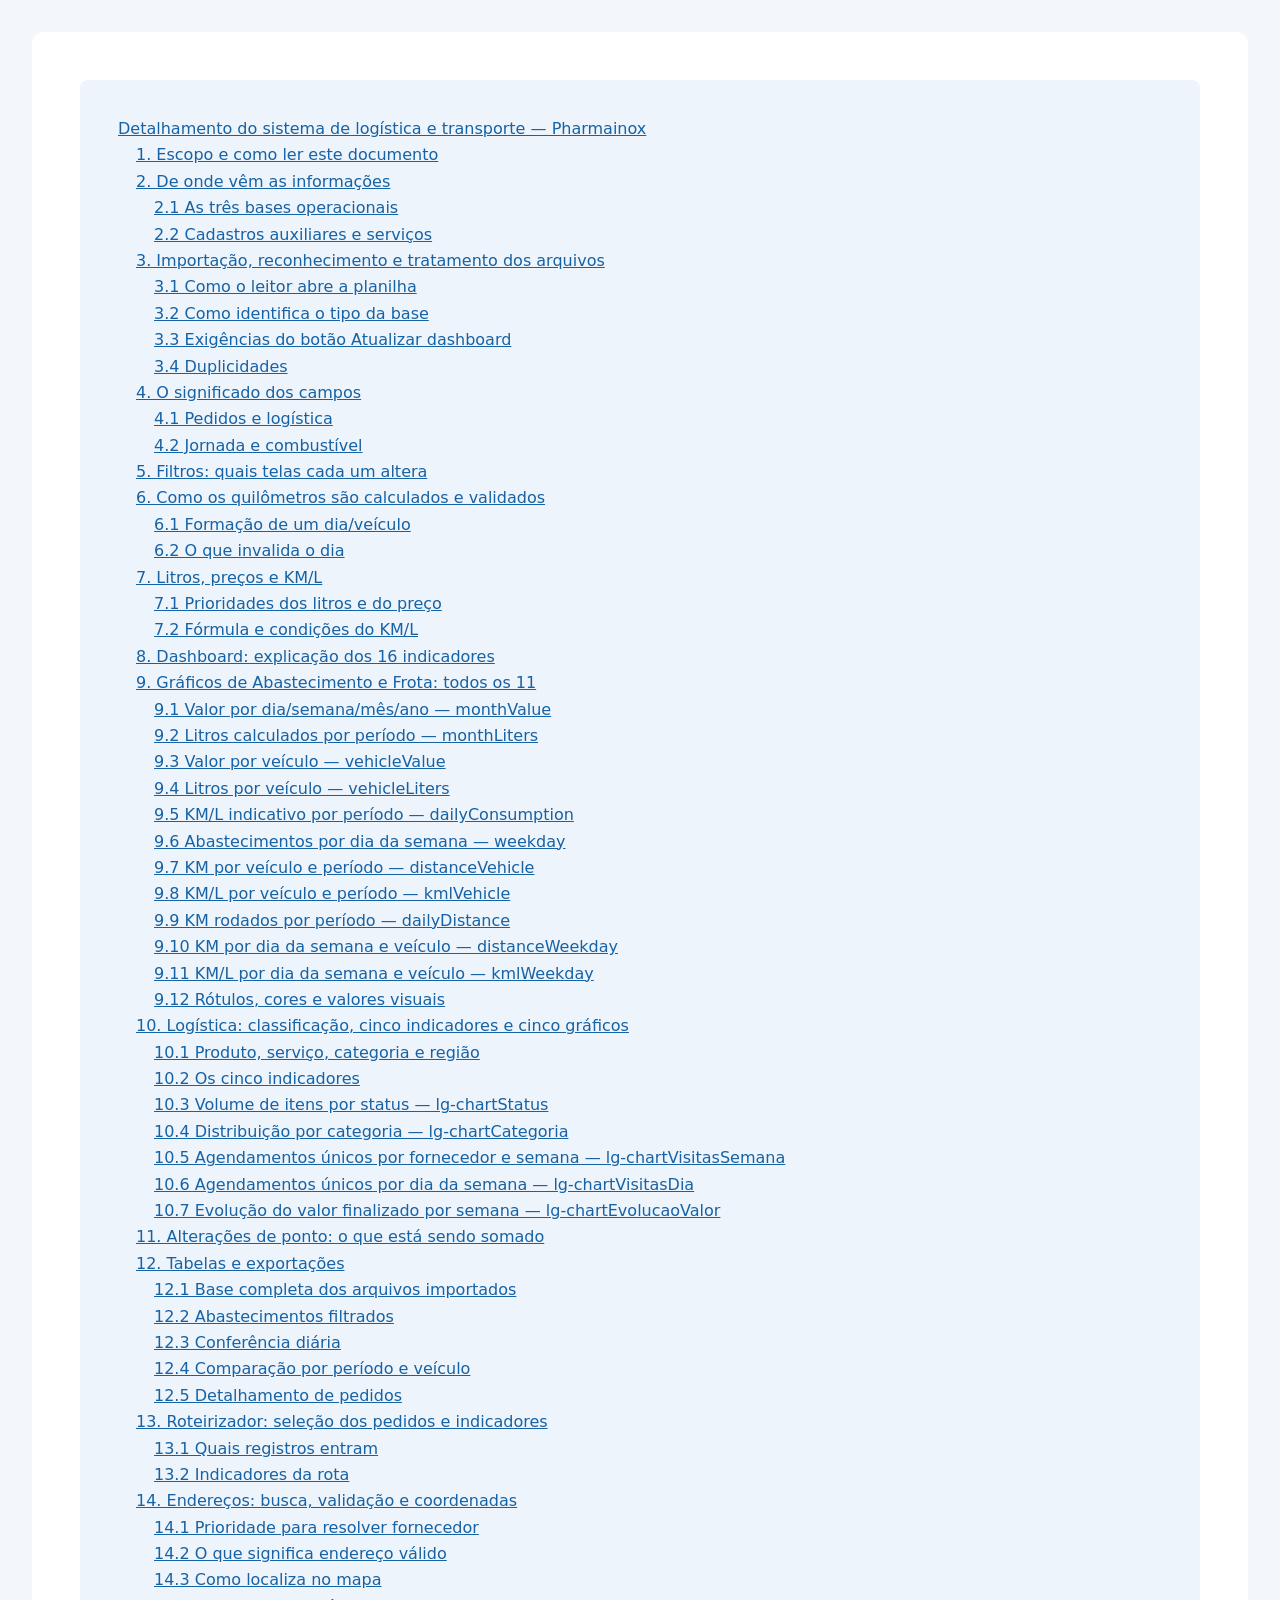
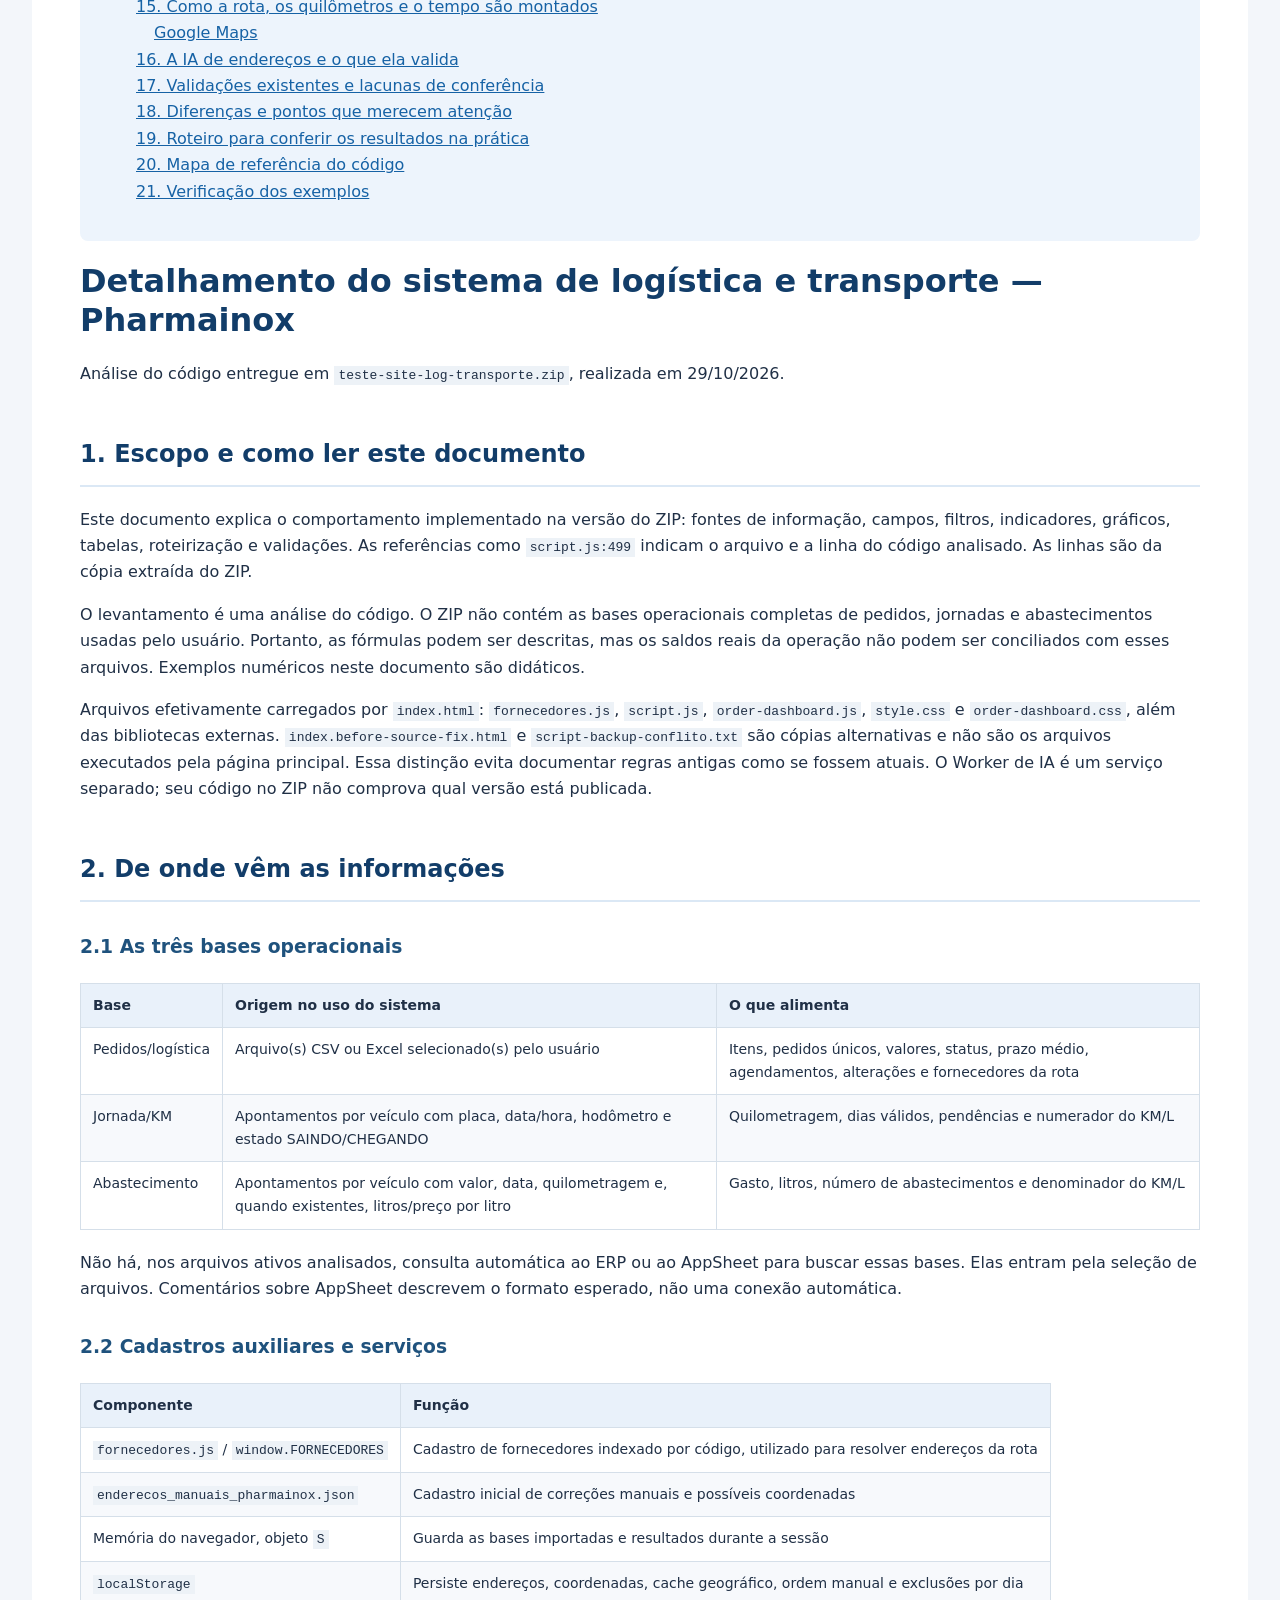
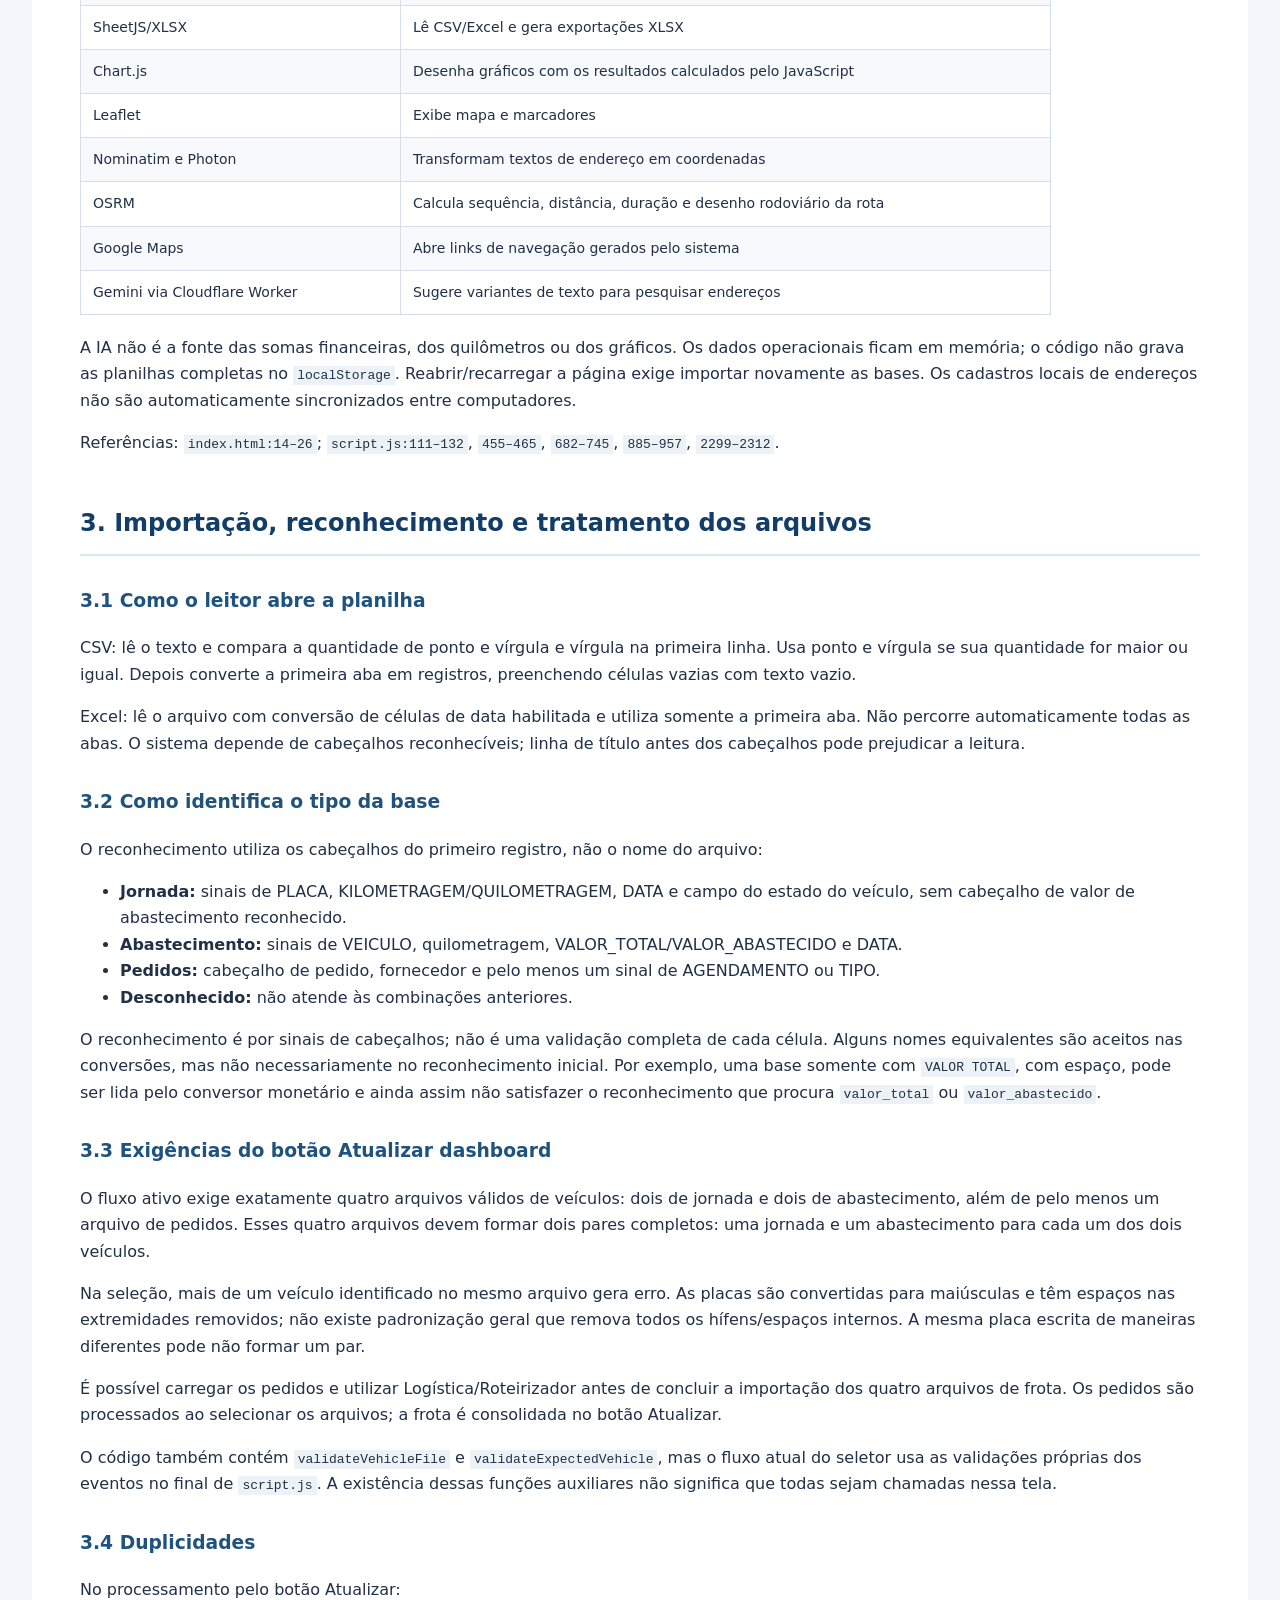
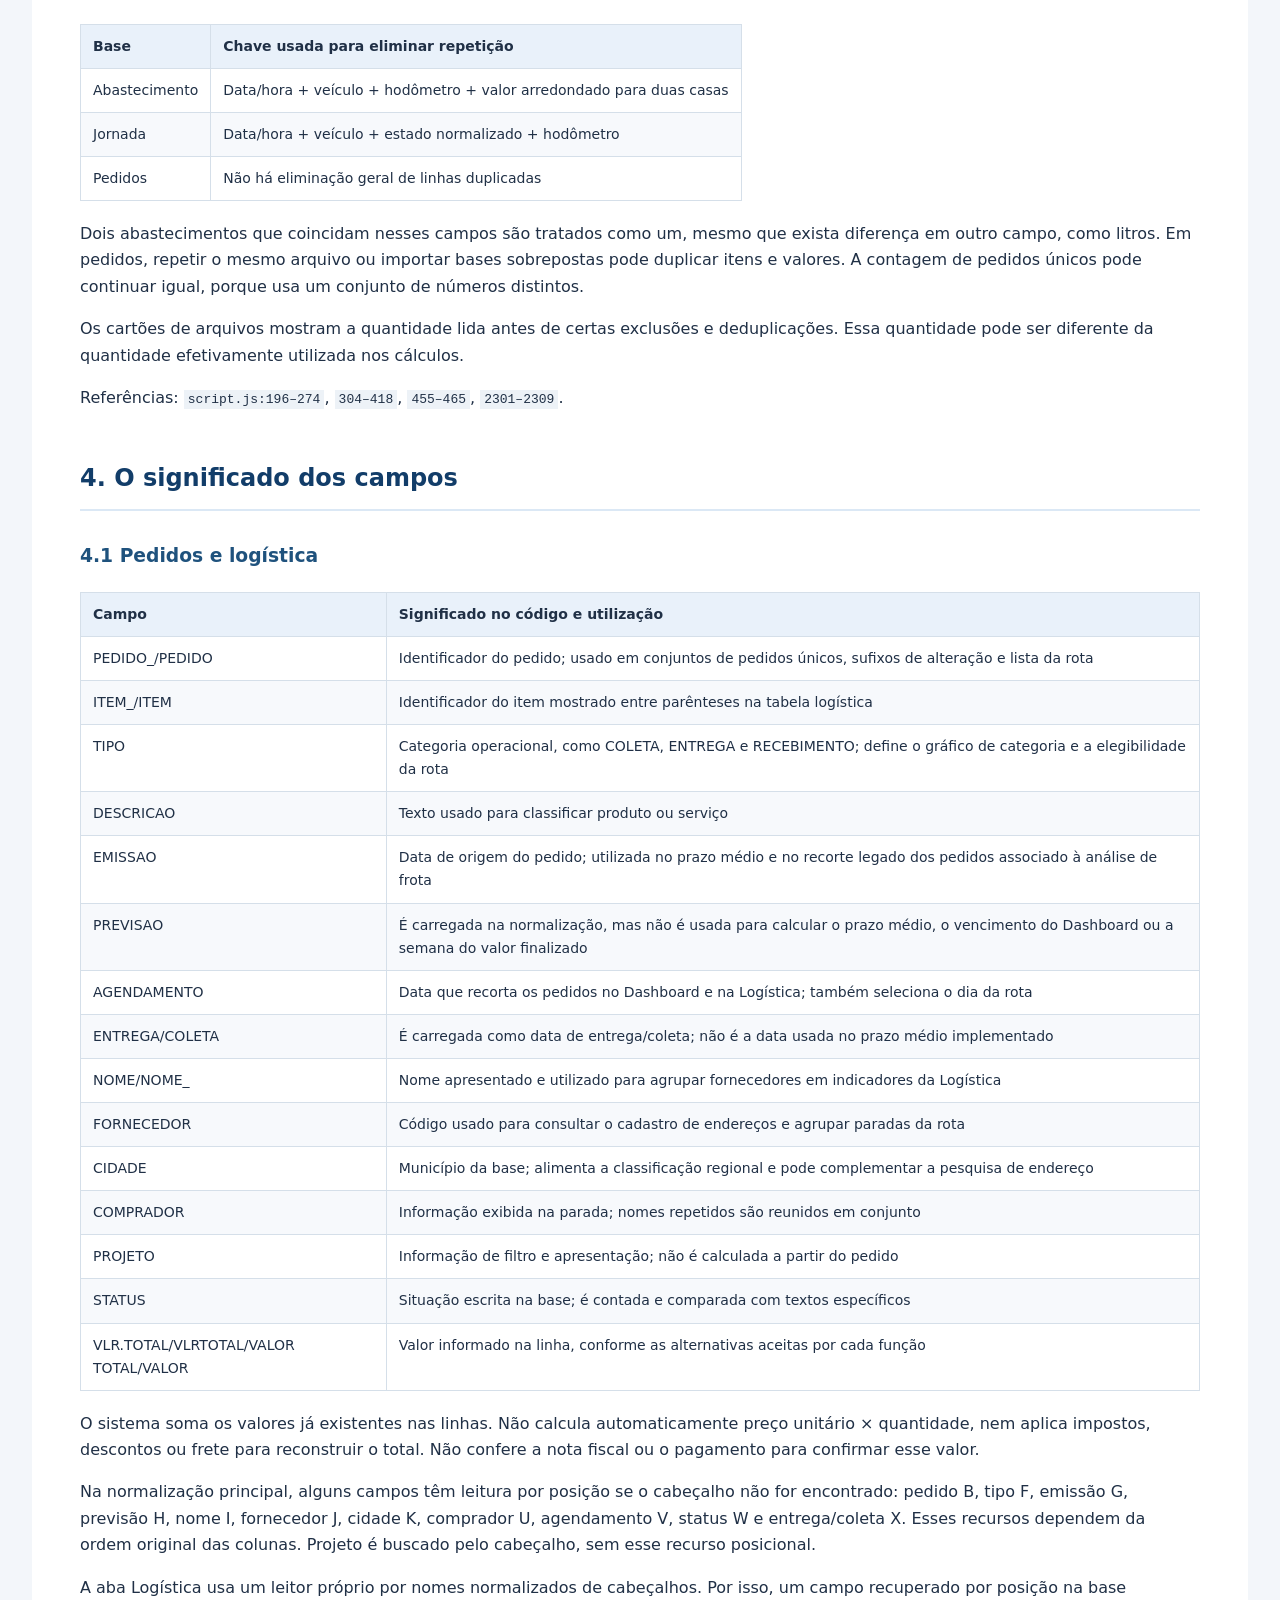
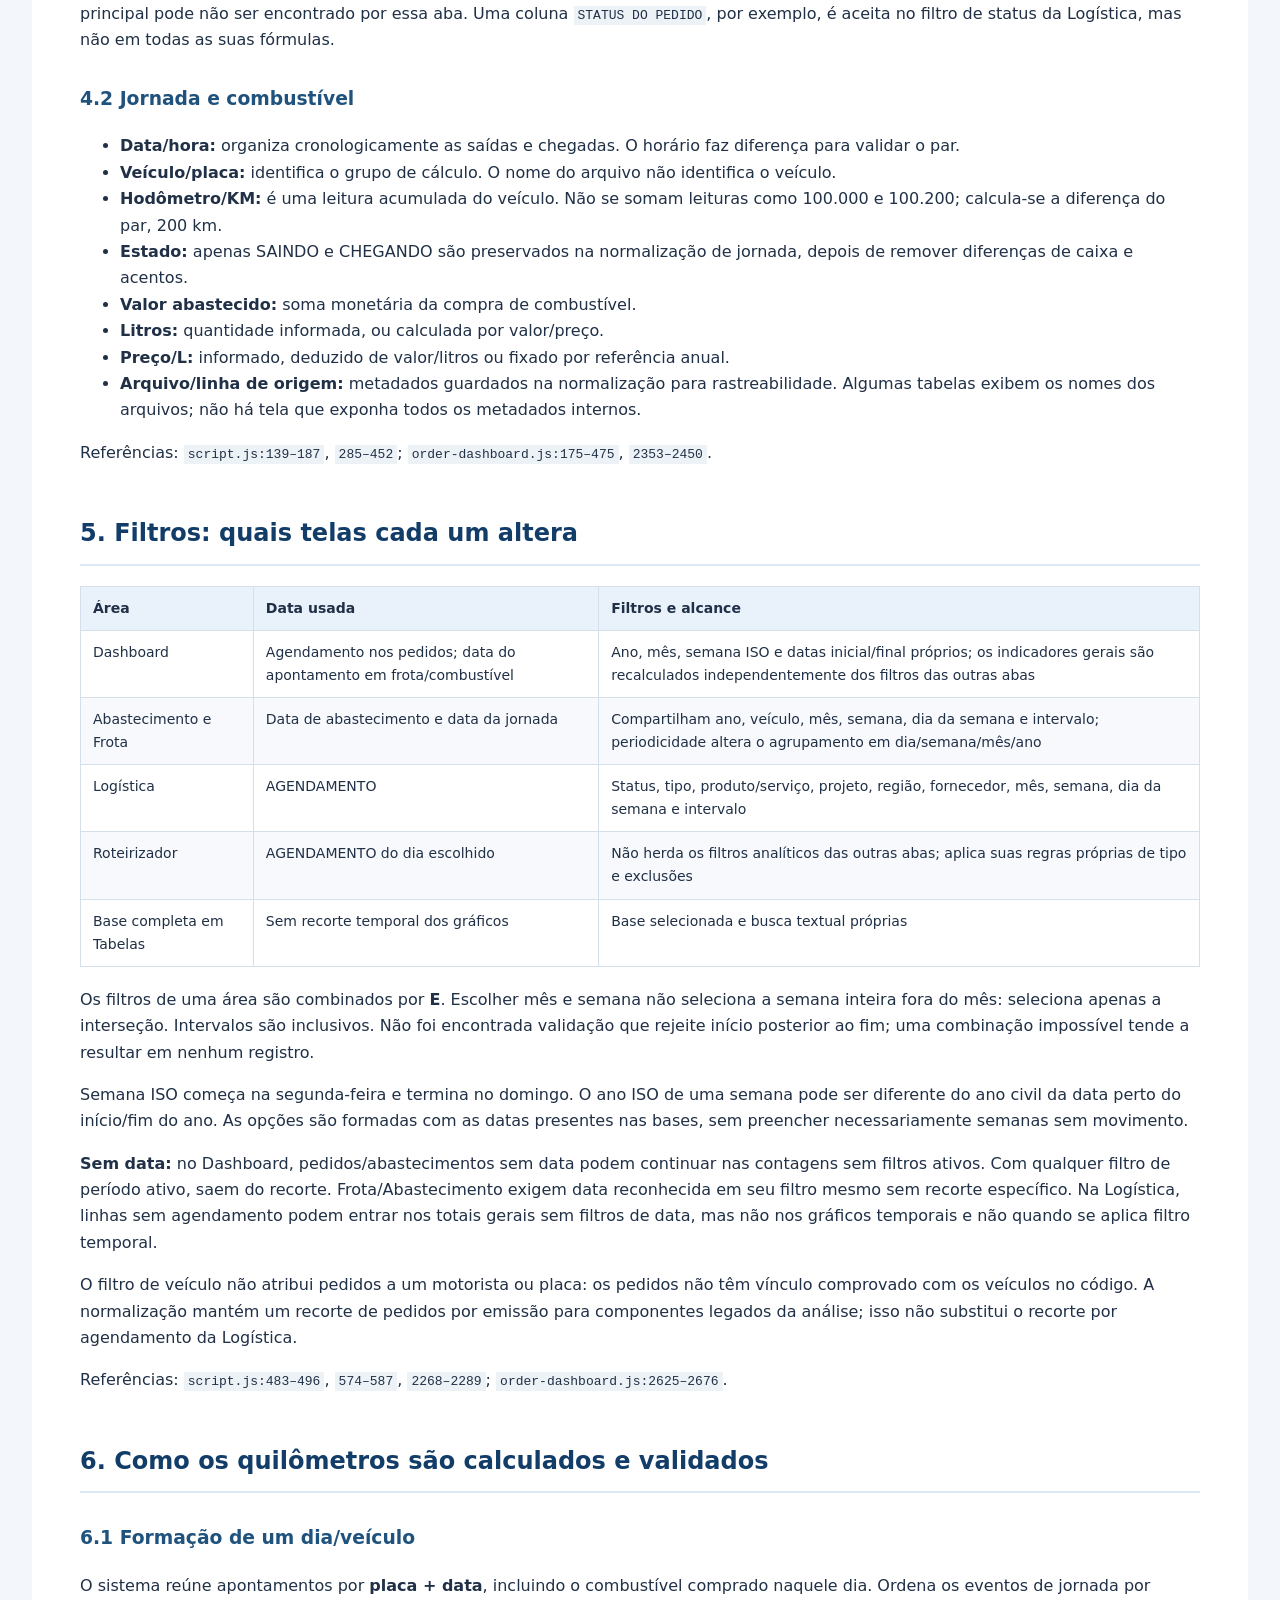
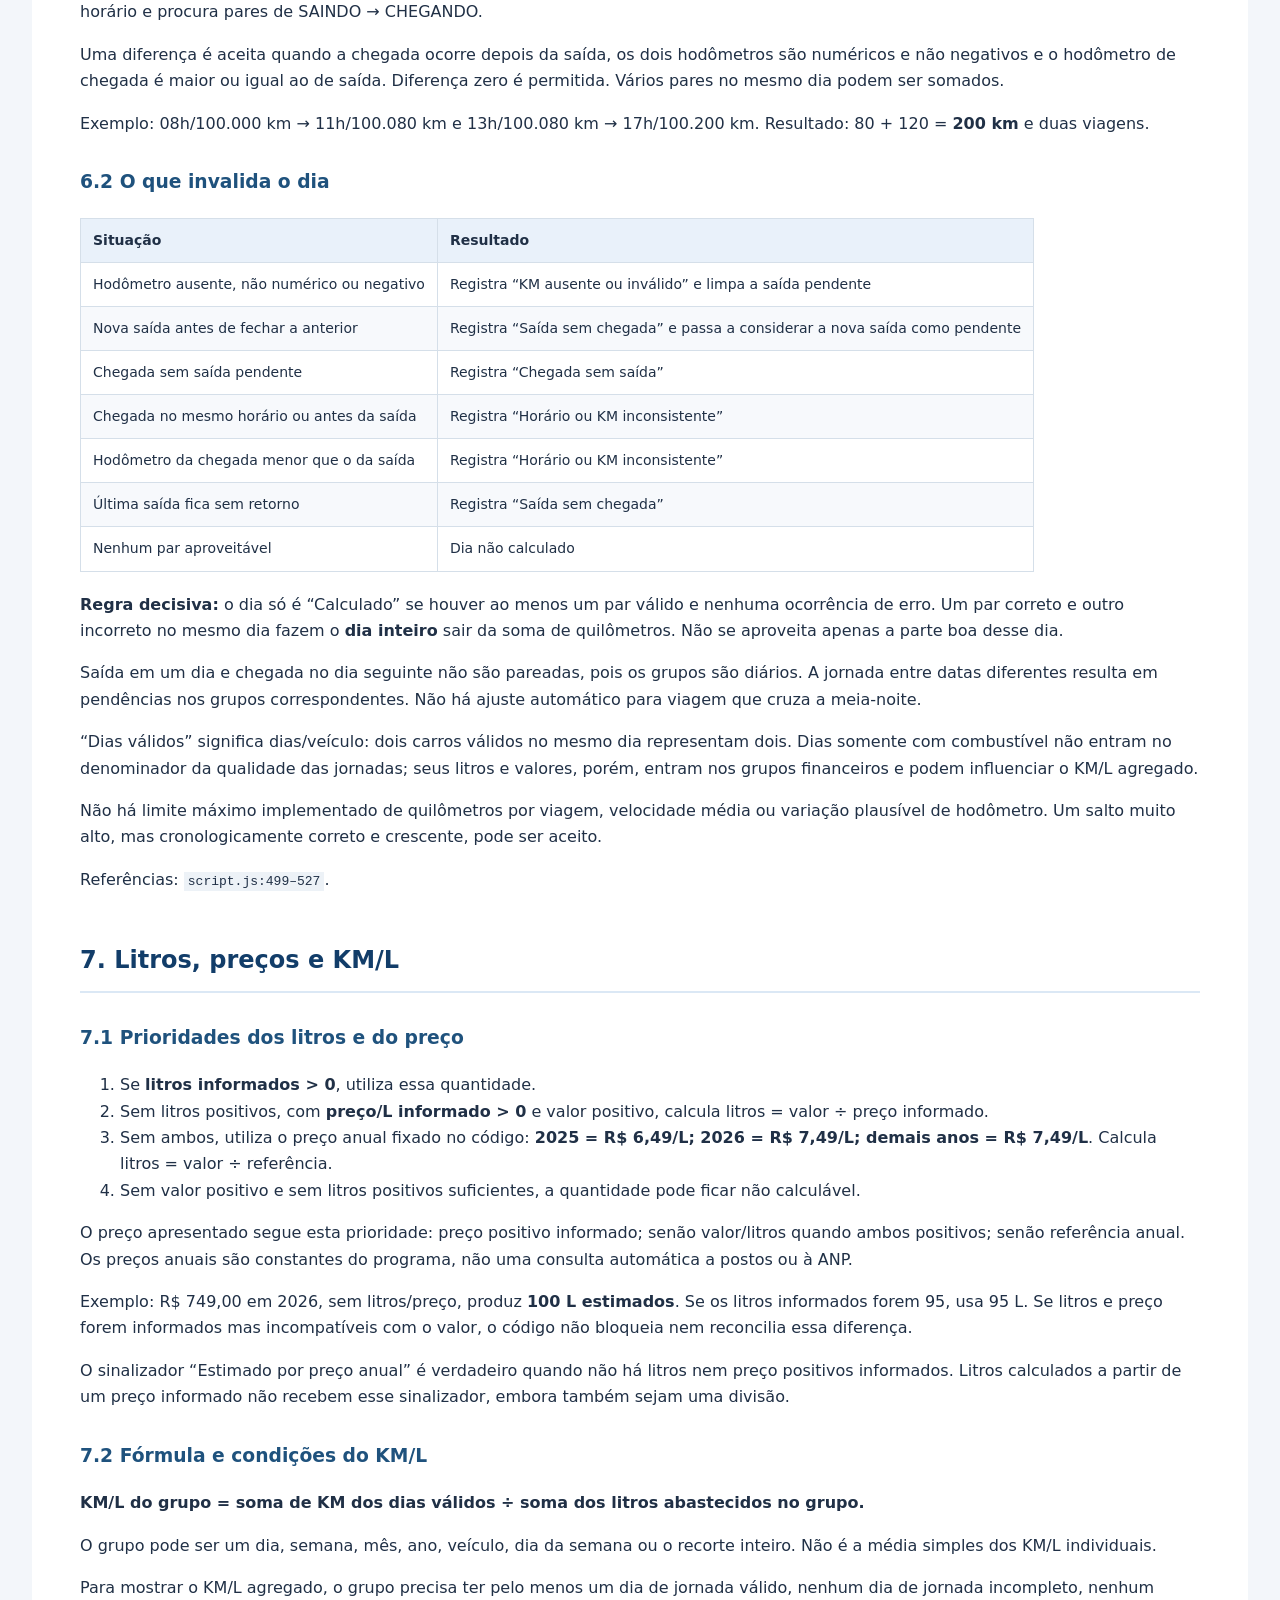
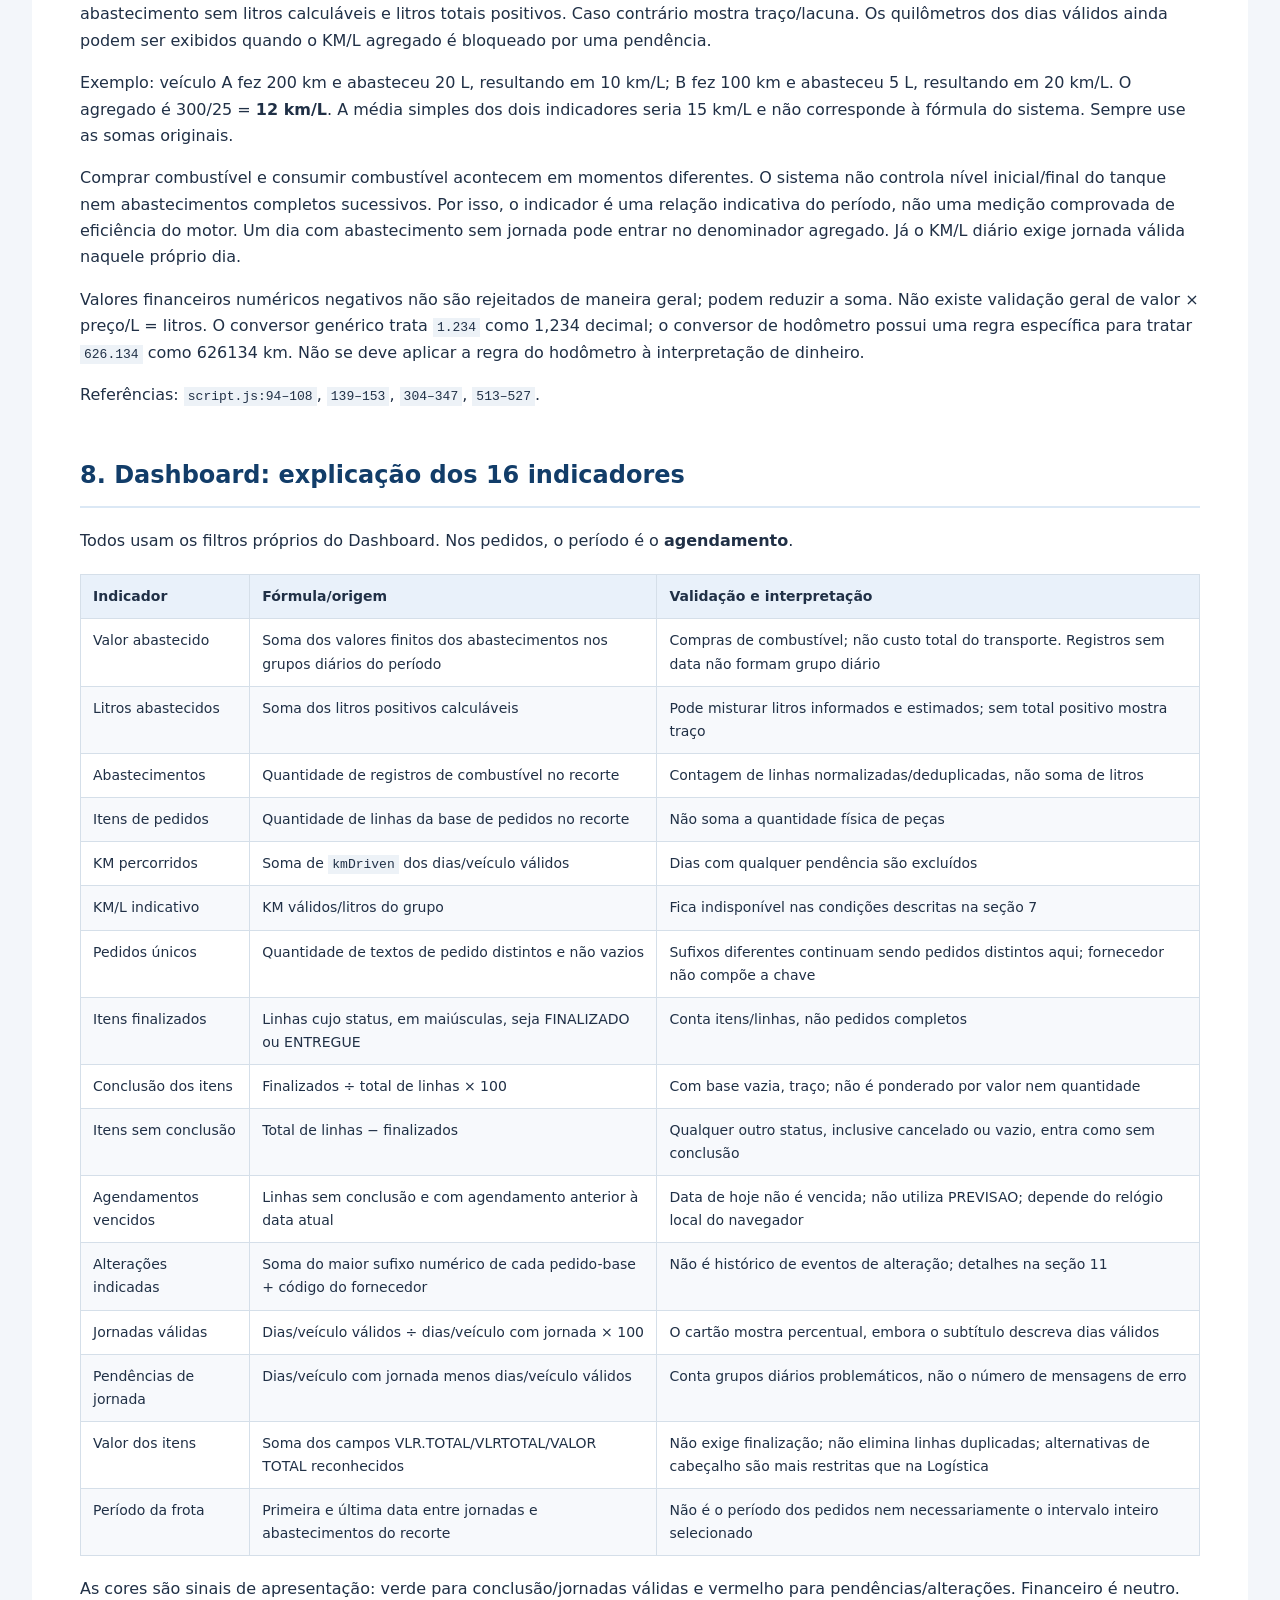
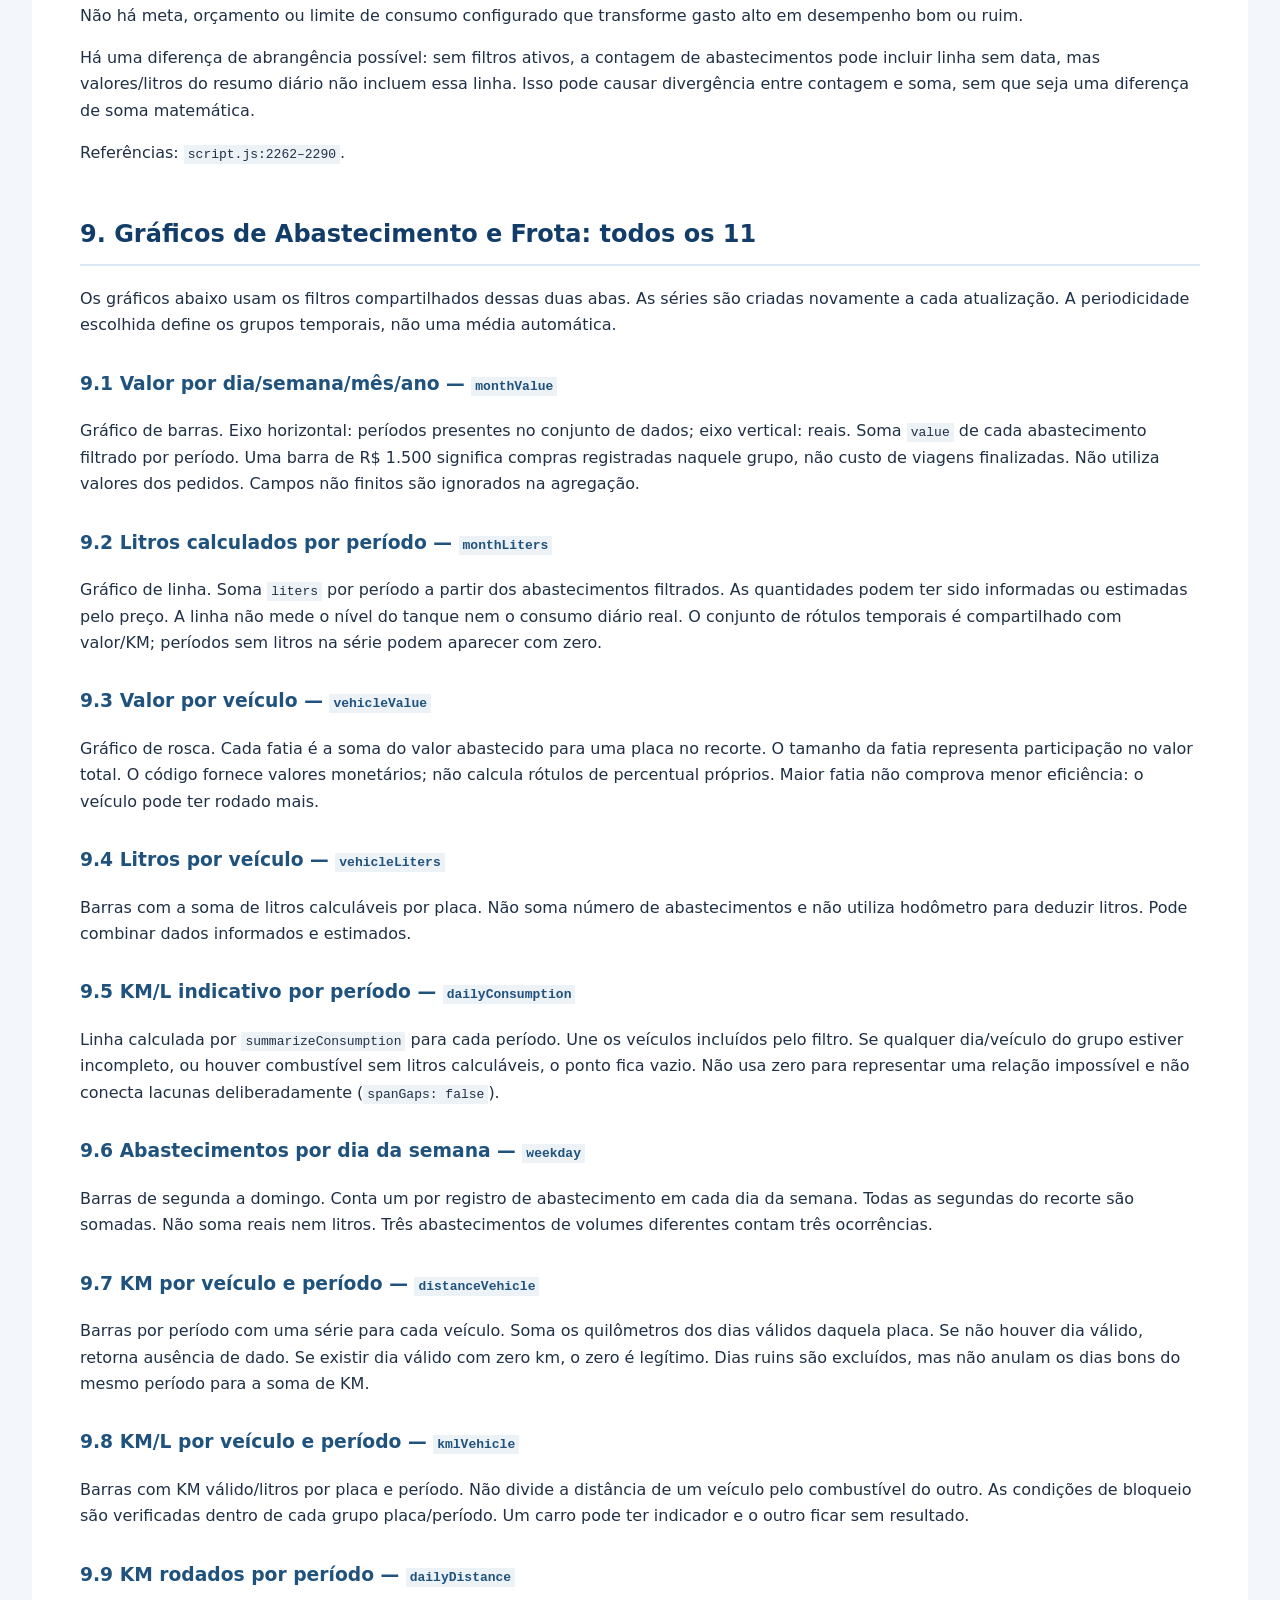
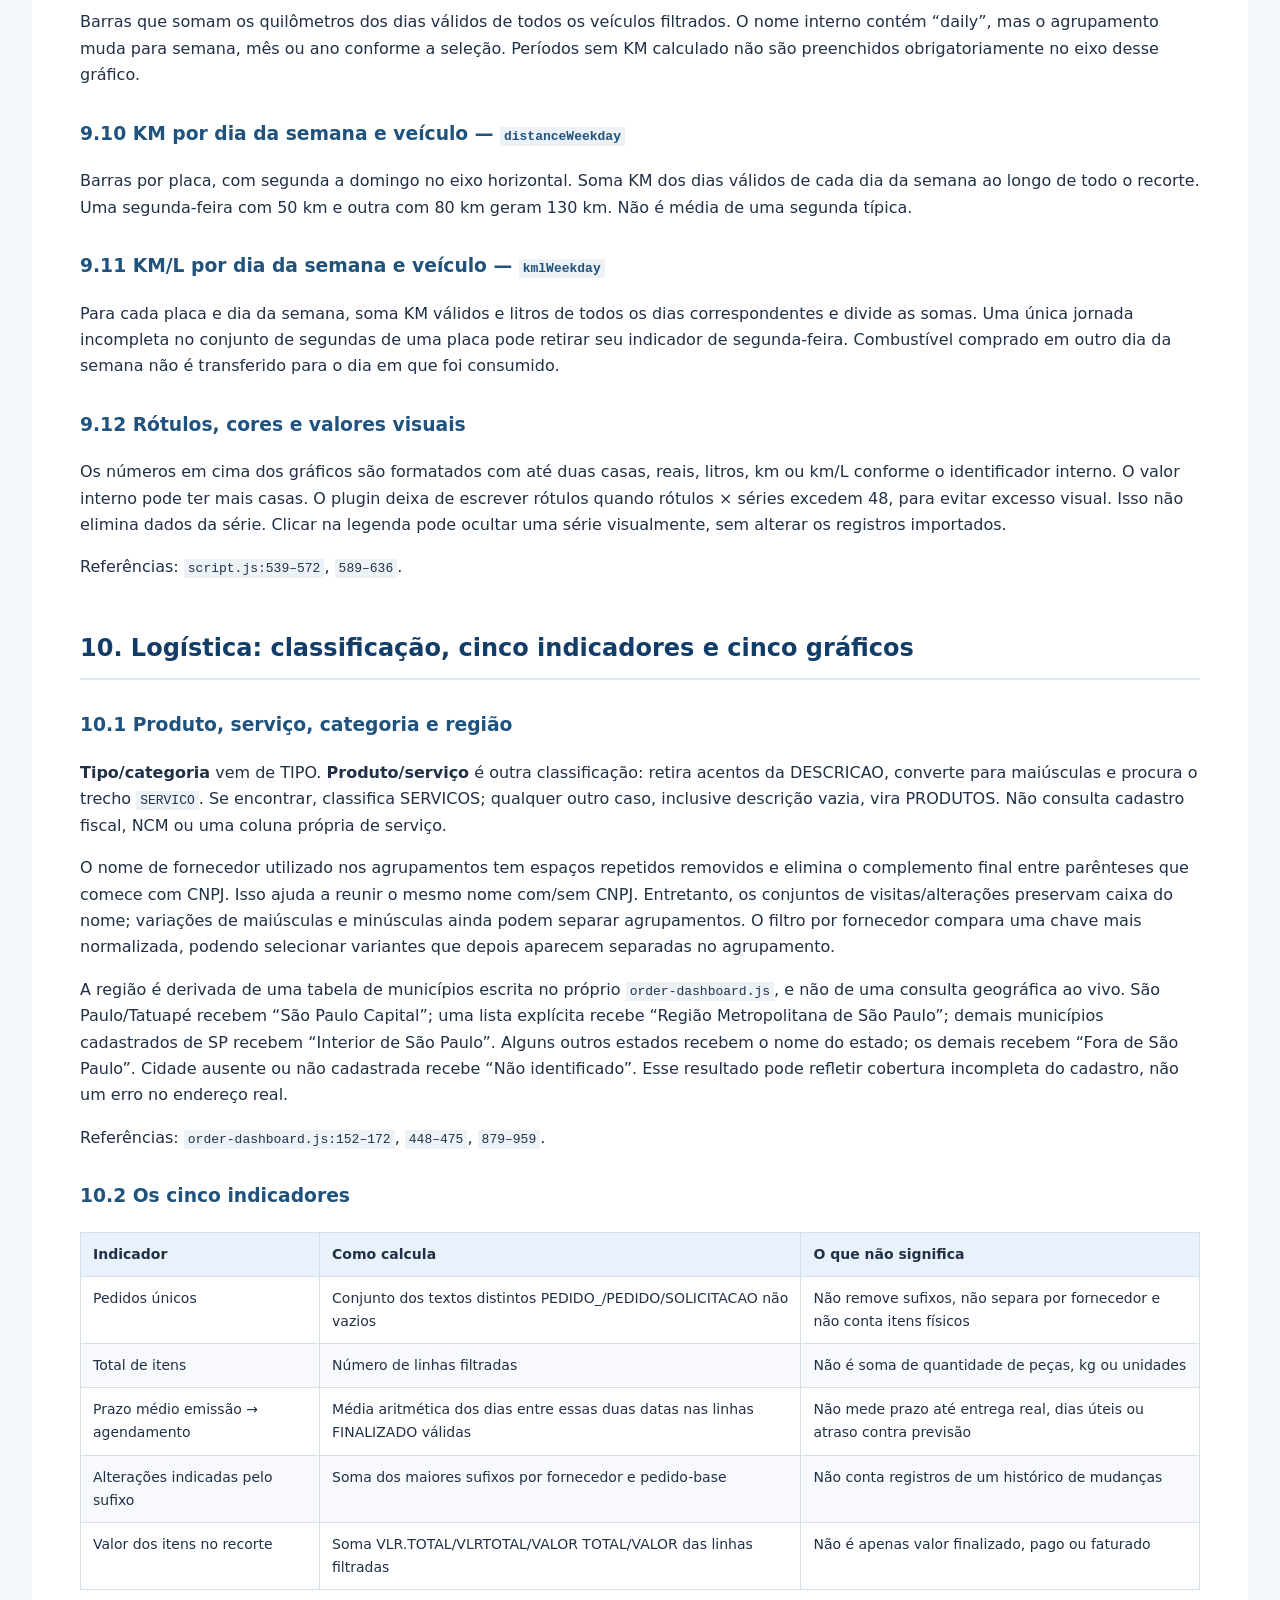
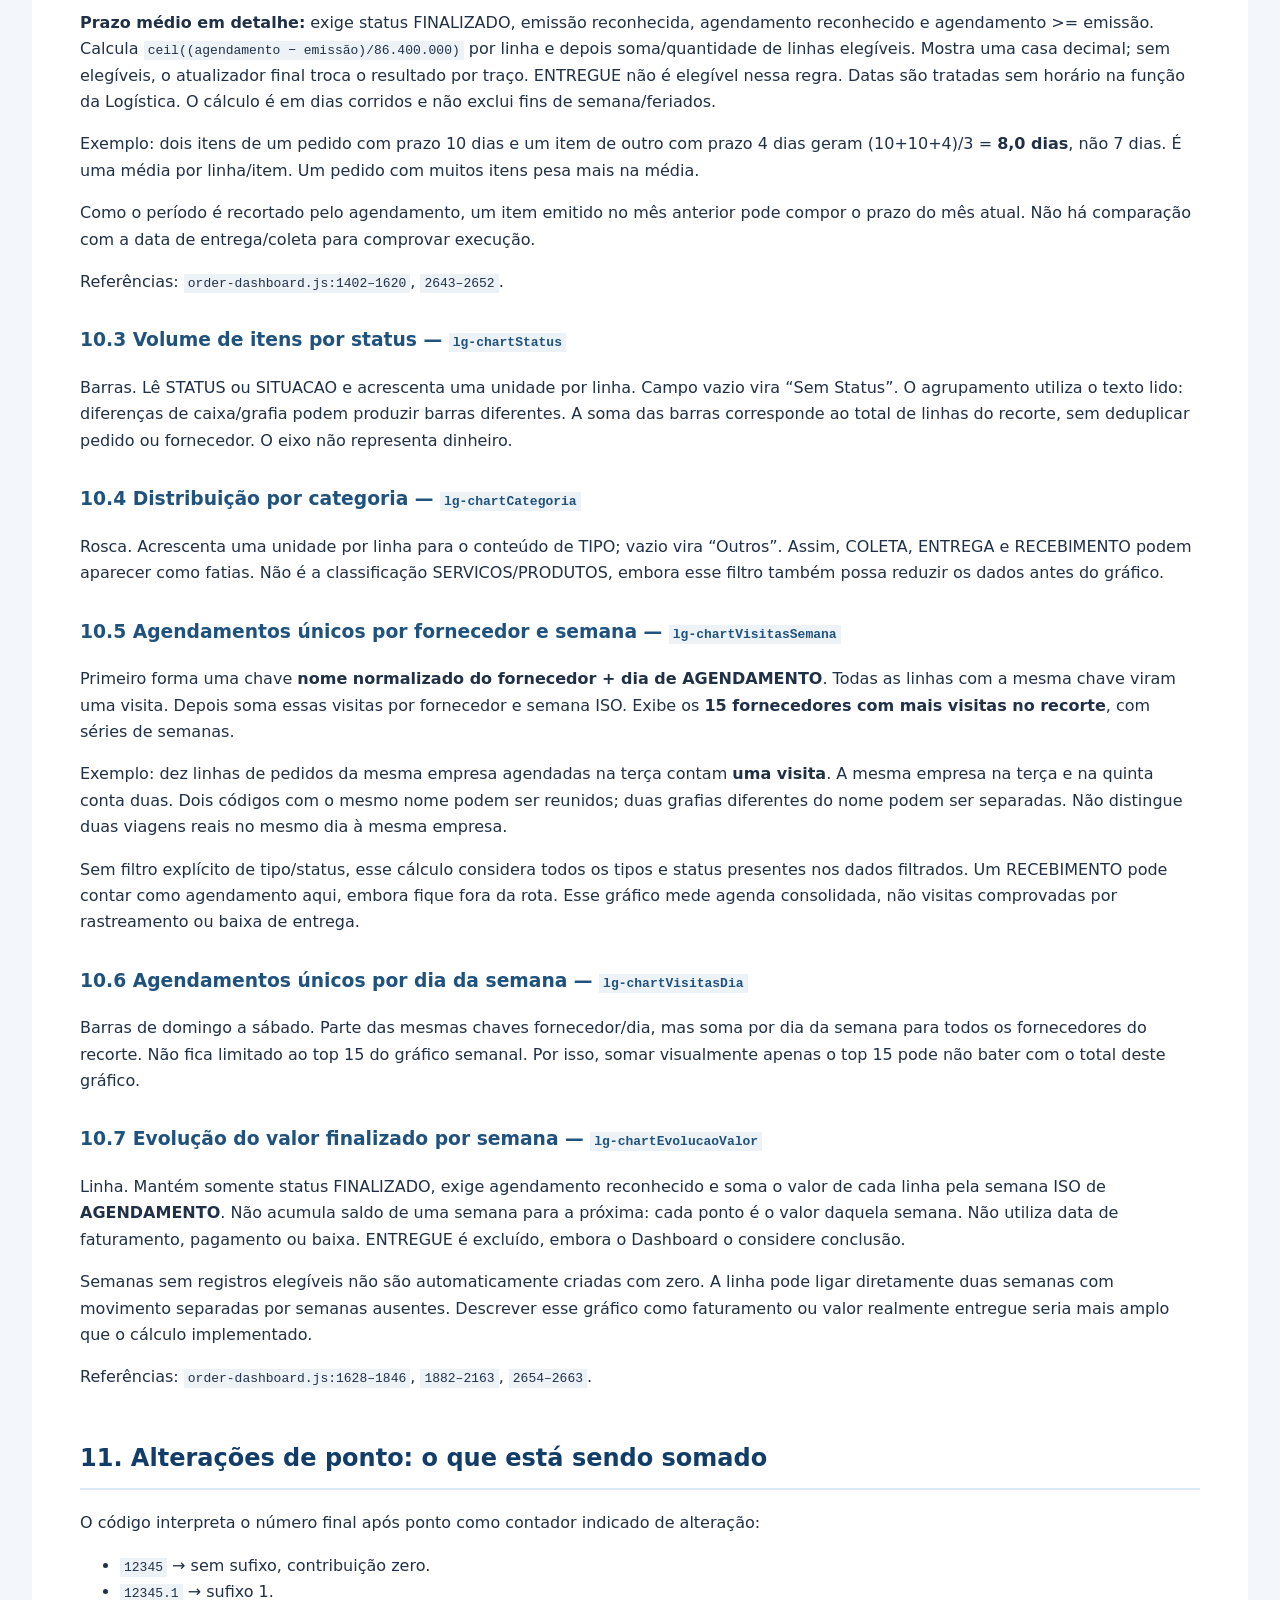
==== relatorio-completo.html @ 570e5a44 "ATT51" ====
<!doctype html><html lang="pt-BR"><meta charset="utf-8"><meta name="viewport" content="width=device-width, initial-scale=1"><title>Detalhamento do sistema — Pharmainox</title><style>body{font:16px/1.65 system-ui,Arial;color:#203046;background:#f3f6fa;margin:0}main{max-width:1120px;margin:32px auto;background:white;padding:48px;border-radius:12px}h1{font-size:32px;color:#123d69;line-height:1.2}h2{margin-top:48px;border-bottom:2px solid #dbe8f5;padding-bottom:10px;color:#123d69}h3{margin-top:30px;color:#1f527d}table{border-collapse:collapse;width:100%;font-size:14px;margin:20px 0;display:block;overflow:auto}th,td{border:1px solid #d5dfe9;padding:10px 12px;vertical-align:top;text-align:left}th{background:#e9f1fa}tr:nth-child(even){background:#f7f9fc}code{font-size:13px;background:#edf2f7;padding:2px 4px;overflow-wrap:anywhere}p,li{overflow-wrap:anywhere}a{color:#1662a5}.toc{background:#edf4fc;padding:20px;border-radius:8px}.toc ul{list-style:none;padding-left:18px}@media(max-width:700px){main{margin:0;padding:22px}h1{font-size:26px}}@media print{body{background:white}main{margin:0;padding:0;max-width:none}h2,h3{break-after:avoid}tr{break-inside:avoid}a{color:inherit}}</style><main><div class="toc">
<ul>
<li><a href="#detalhamento-do-sistema-de-logistica-e-transporte-pharmainox">Detalhamento do sistema de logística e transporte — Pharmainox</a><ul>
<li><a href="#1-escopo-e-como-ler-este-documento">1. Escopo e como ler este documento</a></li>
<li><a href="#2-de-onde-vem-as-informacoes">2. De onde vêm as informações</a><ul>
<li><a href="#21-as-tres-bases-operacionais">2.1 As três bases operacionais</a></li>
<li><a href="#22-cadastros-auxiliares-e-servicos">2.2 Cadastros auxiliares e serviços</a></li>
</ul>
</li>
<li><a href="#3-importacao-reconhecimento-e-tratamento-dos-arquivos">3. Importação, reconhecimento e tratamento dos arquivos</a><ul>
<li><a href="#31-como-o-leitor-abre-a-planilha">3.1 Como o leitor abre a planilha</a></li>
<li><a href="#32-como-identifica-o-tipo-da-base">3.2 Como identifica o tipo da base</a></li>
<li><a href="#33-exigencias-do-botao-atualizar-dashboard">3.3 Exigências do botão Atualizar dashboard</a></li>
<li><a href="#34-duplicidades">3.4 Duplicidades</a></li>
</ul>
</li>
<li><a href="#4-o-significado-dos-campos">4. O significado dos campos</a><ul>
<li><a href="#41-pedidos-e-logistica">4.1 Pedidos e logística</a></li>
<li><a href="#42-jornada-e-combustivel">4.2 Jornada e combustível</a></li>
</ul>
</li>
<li><a href="#5-filtros-quais-telas-cada-um-altera">5. Filtros: quais telas cada um altera</a></li>
<li><a href="#6-como-os-quilometros-sao-calculados-e-validados">6. Como os quilômetros são calculados e validados</a><ul>
<li><a href="#61-formacao-de-um-diaveiculo">6.1 Formação de um dia/veículo</a></li>
<li><a href="#62-o-que-invalida-o-dia">6.2 O que invalida o dia</a></li>
</ul>
</li>
<li><a href="#7-litros-precos-e-kml">7. Litros, preços e KM/L</a><ul>
<li><a href="#71-prioridades-dos-litros-e-do-preco">7.1 Prioridades dos litros e do preço</a></li>
<li><a href="#72-formula-e-condicoes-do-kml">7.2 Fórmula e condições do KM/L</a></li>
</ul>
</li>
<li><a href="#8-dashboard-explicacao-dos-16-indicadores">8. Dashboard: explicação dos 16 indicadores</a></li>
<li><a href="#9-graficos-de-abastecimento-e-frota-todos-os-11">9. Gráficos de Abastecimento e Frota: todos os 11</a><ul>
<li><a href="#91-valor-por-diasemanamesano-monthvalue">9.1 Valor por dia/semana/mês/ano — monthValue</a></li>
<li><a href="#92-litros-calculados-por-periodo-monthliters">9.2 Litros calculados por período — monthLiters</a></li>
<li><a href="#93-valor-por-veiculo-vehiclevalue">9.3 Valor por veículo — vehicleValue</a></li>
<li><a href="#94-litros-por-veiculo-vehicleliters">9.4 Litros por veículo — vehicleLiters</a></li>
<li><a href="#95-kml-indicativo-por-periodo-dailyconsumption">9.5 KM/L indicativo por período — dailyConsumption</a></li>
<li><a href="#96-abastecimentos-por-dia-da-semana-weekday">9.6 Abastecimentos por dia da semana — weekday</a></li>
<li><a href="#97-km-por-veiculo-e-periodo-distancevehicle">9.7 KM por veículo e período — distanceVehicle</a></li>
<li><a href="#98-kml-por-veiculo-e-periodo-kmlvehicle">9.8 KM/L por veículo e período — kmlVehicle</a></li>
<li><a href="#99-km-rodados-por-periodo-dailydistance">9.9 KM rodados por período — dailyDistance</a></li>
<li><a href="#910-km-por-dia-da-semana-e-veiculo-distanceweekday">9.10 KM por dia da semana e veículo — distanceWeekday</a></li>
<li><a href="#911-kml-por-dia-da-semana-e-veiculo-kmlweekday">9.11 KM/L por dia da semana e veículo — kmlWeekday</a></li>
<li><a href="#912-rotulos-cores-e-valores-visuais">9.12 Rótulos, cores e valores visuais</a></li>
</ul>
</li>
<li><a href="#10-logistica-classificacao-cinco-indicadores-e-cinco-graficos">10. Logística: classificação, cinco indicadores e cinco gráficos</a><ul>
<li><a href="#101-produto-servico-categoria-e-regiao">10.1 Produto, serviço, categoria e região</a></li>
<li><a href="#102-os-cinco-indicadores">10.2 Os cinco indicadores</a></li>
<li><a href="#103-volume-de-itens-por-status-lg-chartstatus">10.3 Volume de itens por status — lg-chartStatus</a></li>
<li><a href="#104-distribuicao-por-categoria-lg-chartcategoria">10.4 Distribuição por categoria — lg-chartCategoria</a></li>
<li><a href="#105-agendamentos-unicos-por-fornecedor-e-semana-lg-chartvisitassemana">10.5 Agendamentos únicos por fornecedor e semana — lg-chartVisitasSemana</a></li>
<li><a href="#106-agendamentos-unicos-por-dia-da-semana-lg-chartvisitasdia">10.6 Agendamentos únicos por dia da semana — lg-chartVisitasDia</a></li>
<li><a href="#107-evolucao-do-valor-finalizado-por-semana-lg-chartevolucaovalor">10.7 Evolução do valor finalizado por semana — lg-chartEvolucaoValor</a></li>
</ul>
</li>
<li><a href="#11-alteracoes-de-ponto-o-que-esta-sendo-somado">11. Alterações de ponto: o que está sendo somado</a></li>
<li><a href="#12-tabelas-e-exportacoes">12. Tabelas e exportações</a><ul>
<li><a href="#121-base-completa-dos-arquivos-importados">12.1 Base completa dos arquivos importados</a></li>
<li><a href="#122-abastecimentos-filtrados">12.2 Abastecimentos filtrados</a></li>
<li><a href="#123-conferencia-diaria">12.3 Conferência diária</a></li>
<li><a href="#124-comparacao-por-periodo-e-veiculo">12.4 Comparação por período e veículo</a></li>
<li><a href="#125-detalhamento-de-pedidos">12.5 Detalhamento de pedidos</a></li>
</ul>
</li>
<li><a href="#13-roteirizador-selecao-dos-pedidos-e-indicadores">13. Roteirizador: seleção dos pedidos e indicadores</a><ul>
<li><a href="#131-quais-registros-entram">13.1 Quais registros entram</a></li>
<li><a href="#132-indicadores-da-rota">13.2 Indicadores da rota</a></li>
</ul>
</li>
<li><a href="#14-enderecos-busca-validacao-e-coordenadas">14. Endereços: busca, validação e coordenadas</a><ul>
<li><a href="#141-prioridade-para-resolver-fornecedor">14.1 Prioridade para resolver fornecedor</a></li>
<li><a href="#142-o-que-significa-endereco-valido">14.2 O que significa endereço válido</a></li>
<li><a href="#143-como-localiza-no-mapa">14.3 Como localiza no mapa</a></li>
</ul>
</li>
<li><a href="#15-como-a-rota-os-quilometros-e-o-tempo-sao-montados">15. Como a rota, os quilômetros e o tempo são montados</a><ul>
<li><a href="#google-maps">Google Maps</a></li>
</ul>
</li>
<li><a href="#16-a-ia-de-enderecos-e-o-que-ela-valida">16. A IA de endereços e o que ela valida</a></li>
<li><a href="#17-validacoes-existentes-e-lacunas-de-conferencia">17. Validações existentes e lacunas de conferência</a></li>
<li><a href="#18-diferencas-e-pontos-que-merecem-atencao">18. Diferenças e pontos que merecem atenção</a></li>
<li><a href="#19-roteiro-para-conferir-os-resultados-na-pratica">19. Roteiro para conferir os resultados na prática</a></li>
<li><a href="#20-mapa-de-referencia-do-codigo">20. Mapa de referência do código</a></li>
<li><a href="#21-verificacao-dos-exemplos">21. Verificação dos exemplos</a></li>
</ul>
</li>
</ul>
</div>
<h1 id="detalhamento-do-sistema-de-logistica-e-transporte-pharmainox">Detalhamento do sistema de logística e transporte — Pharmainox</h1>
<p>Análise do código entregue em <code>teste-site-log-transporte.zip</code>, realizada em 29/10/2026.</p>
<h2 id="1-escopo-e-como-ler-este-documento">1. Escopo e como ler este documento</h2>
<p>Este documento explica o comportamento implementado na versão do ZIP: fontes de informação, campos, filtros, indicadores, gráficos, tabelas, roteirização e validações. As referências como <code>script.js:499</code> indicam o arquivo e a linha do código analisado. As linhas são da cópia extraída do ZIP.</p>
<p>O levantamento é uma análise do código. O ZIP não contém as bases operacionais completas de pedidos, jornadas e abastecimentos usadas pelo usuário. Portanto, as fórmulas podem ser descritas, mas os saldos reais da operação não podem ser conciliados com esses arquivos. Exemplos numéricos neste documento são didáticos.</p>
<p>Arquivos efetivamente carregados por <code>index.html</code>: <code>fornecedores.js</code>, <code>script.js</code>, <code>order-dashboard.js</code>, <code>style.css</code> e <code>order-dashboard.css</code>, além das bibliotecas externas. <code>index.before-source-fix.html</code> e <code>script-backup-conflito.txt</code> são cópias alternativas e não são os arquivos executados pela página principal. Essa distinção evita documentar regras antigas como se fossem atuais. O Worker de IA é um serviço separado; seu código no ZIP não comprova qual versão está publicada.</p>
<h2 id="2-de-onde-vem-as-informacoes">2. De onde vêm as informações</h2>
<h3 id="21-as-tres-bases-operacionais">2.1 As três bases operacionais</h3>
<table>
<thead>
<tr>
<th>Base</th>
<th>Origem no uso do sistema</th>
<th>O que alimenta</th>
</tr>
</thead>
<tbody>
<tr>
<td>Pedidos/logística</td>
<td>Arquivo(s) CSV ou Excel selecionado(s) pelo usuário</td>
<td>Itens, pedidos únicos, valores, status, prazo médio, agendamentos, alterações e fornecedores da rota</td>
</tr>
<tr>
<td>Jornada/KM</td>
<td>Apontamentos por veículo com placa, data/hora, hodômetro e estado SAINDO/CHEGANDO</td>
<td>Quilometragem, dias válidos, pendências e numerador do KM/L</td>
</tr>
<tr>
<td>Abastecimento</td>
<td>Apontamentos por veículo com valor, data, quilometragem e, quando existentes, litros/preço por litro</td>
<td>Gasto, litros, número de abastecimentos e denominador do KM/L</td>
</tr>
</tbody>
</table>
<p>Não há, nos arquivos ativos analisados, consulta automática ao ERP ou ao AppSheet para buscar essas bases. Elas entram pela seleção de arquivos. Comentários sobre AppSheet descrevem o formato esperado, não uma conexão automática.</p>
<h3 id="22-cadastros-auxiliares-e-servicos">2.2 Cadastros auxiliares e serviços</h3>
<table>
<thead>
<tr>
<th>Componente</th>
<th>Função</th>
</tr>
</thead>
<tbody>
<tr>
<td><code>fornecedores.js</code> / <code>window.FORNECEDORES</code></td>
<td>Cadastro de fornecedores indexado por código, utilizado para resolver endereços da rota</td>
</tr>
<tr>
<td><code>enderecos_manuais_pharmainox.json</code></td>
<td>Cadastro inicial de correções manuais e possíveis coordenadas</td>
</tr>
<tr>
<td>Memória do navegador, objeto <code>S</code></td>
<td>Guarda as bases importadas e resultados durante a sessão</td>
</tr>
<tr>
<td><code>localStorage</code></td>
<td>Persiste endereços, coordenadas, cache geográfico, ordem manual e exclusões por dia</td>
</tr>
<tr>
<td>SheetJS/XLSX</td>
<td>Lê CSV/Excel e gera exportações XLSX</td>
</tr>
<tr>
<td>Chart.js</td>
<td>Desenha gráficos com os resultados calculados pelo JavaScript</td>
</tr>
<tr>
<td>Leaflet</td>
<td>Exibe mapa e marcadores</td>
</tr>
<tr>
<td>Nominatim e Photon</td>
<td>Transformam textos de endereço em coordenadas</td>
</tr>
<tr>
<td>OSRM</td>
<td>Calcula sequência, distância, duração e desenho rodoviário da rota</td>
</tr>
<tr>
<td>Google Maps</td>
<td>Abre links de navegação gerados pelo sistema</td>
</tr>
<tr>
<td>Gemini via Cloudflare Worker</td>
<td>Sugere variantes de texto para pesquisar endereços</td>
</tr>
</tbody>
</table>
<p>A IA não é a fonte das somas financeiras, dos quilômetros ou dos gráficos. Os dados operacionais ficam em memória; o código não grava as planilhas completas no <code>localStorage</code>. Reabrir/recarregar a página exige importar novamente as bases. Os cadastros locais de endereços não são automaticamente sincronizados entre computadores.</p>
<p>Referências: <code>index.html:14–26</code>; <code>script.js:111–132</code>, <code>455–465</code>, <code>682–745</code>, <code>885–957</code>, <code>2299–2312</code>.</p>
<h2 id="3-importacao-reconhecimento-e-tratamento-dos-arquivos">3. Importação, reconhecimento e tratamento dos arquivos</h2>
<h3 id="31-como-o-leitor-abre-a-planilha">3.1 Como o leitor abre a planilha</h3>
<p>CSV: lê o texto e compara a quantidade de ponto e vírgula e vírgula na primeira linha. Usa ponto e vírgula se sua quantidade for maior ou igual. Depois converte a primeira aba em registros, preenchendo células vazias com texto vazio.</p>
<p>Excel: lê o arquivo com conversão de células de data habilitada e utiliza somente a primeira aba. Não percorre automaticamente todas as abas. O sistema depende de cabeçalhos reconhecíveis; linha de título antes dos cabeçalhos pode prejudicar a leitura.</p>
<h3 id="32-como-identifica-o-tipo-da-base">3.2 Como identifica o tipo da base</h3>
<p>O reconhecimento utiliza os cabeçalhos do primeiro registro, não o nome do arquivo:</p>
<ul>
<li><strong>Jornada:</strong> sinais de PLACA, KILOMETRAGEM/QUILOMETRAGEM, DATA e campo do estado do veículo, sem cabeçalho de valor de abastecimento reconhecido.</li>
<li><strong>Abastecimento:</strong> sinais de VEICULO, quilometragem, VALOR_TOTAL/VALOR_ABASTECIDO e DATA.</li>
<li><strong>Pedidos:</strong> cabeçalho de pedido, fornecedor e pelo menos um sinal de AGENDAMENTO ou TIPO.</li>
<li><strong>Desconhecido:</strong> não atende às combinações anteriores.</li>
</ul>
<p>O reconhecimento é por sinais de cabeçalhos; não é uma validação completa de cada célula. Alguns nomes equivalentes são aceitos nas conversões, mas não necessariamente no reconhecimento inicial. Por exemplo, uma base somente com <code>VALOR TOTAL</code>, com espaço, pode ser lida pelo conversor monetário e ainda assim não satisfazer o reconhecimento que procura <code>valor_total</code> ou <code>valor_abastecido</code>.</p>
<h3 id="33-exigencias-do-botao-atualizar-dashboard">3.3 Exigências do botão Atualizar dashboard</h3>
<p>O fluxo ativo exige exatamente quatro arquivos válidos de veículos: dois de jornada e dois de abastecimento, além de pelo menos um arquivo de pedidos. Esses quatro arquivos devem formar dois pares completos: uma jornada e um abastecimento para cada um dos dois veículos.</p>
<p>Na seleção, mais de um veículo identificado no mesmo arquivo gera erro. As placas são convertidas para maiúsculas e têm espaços nas extremidades removidos; não existe padronização geral que remova todos os hífens/espaços internos. A mesma placa escrita de maneiras diferentes pode não formar um par.</p>
<p>É possível carregar os pedidos e utilizar Logística/Roteirizador antes de concluir a importação dos quatro arquivos de frota. Os pedidos são processados ao selecionar os arquivos; a frota é consolidada no botão Atualizar.</p>
<p>O código também contém <code>validateVehicleFile</code> e <code>validateExpectedVehicle</code>, mas o fluxo atual do seletor usa as validações próprias dos eventos no final de <code>script.js</code>. A existência dessas funções auxiliares não significa que todas sejam chamadas nessa tela.</p>
<h3 id="34-duplicidades">3.4 Duplicidades</h3>
<p>No processamento pelo botão Atualizar:</p>
<table>
<thead>
<tr>
<th>Base</th>
<th>Chave usada para eliminar repetição</th>
</tr>
</thead>
<tbody>
<tr>
<td>Abastecimento</td>
<td>Data/hora + veículo + hodômetro + valor arredondado para duas casas</td>
</tr>
<tr>
<td>Jornada</td>
<td>Data/hora + veículo + estado normalizado + hodômetro</td>
</tr>
<tr>
<td>Pedidos</td>
<td>Não há eliminação geral de linhas duplicadas</td>
</tr>
</tbody>
</table>
<p>Dois abastecimentos que coincidam nesses campos são tratados como um, mesmo que exista diferença em outro campo, como litros. Em pedidos, repetir o mesmo arquivo ou importar bases sobrepostas pode duplicar itens e valores. A contagem de pedidos únicos pode continuar igual, porque usa um conjunto de números distintos.</p>
<p>Os cartões de arquivos mostram a quantidade lida antes de certas exclusões e deduplicações. Essa quantidade pode ser diferente da quantidade efetivamente utilizada nos cálculos.</p>
<p>Referências: <code>script.js:196–274</code>, <code>304–418</code>, <code>455–465</code>, <code>2301–2309</code>.</p>
<h2 id="4-o-significado-dos-campos">4. O significado dos campos</h2>
<h3 id="41-pedidos-e-logistica">4.1 Pedidos e logística</h3>
<table>
<thead>
<tr>
<th>Campo</th>
<th>Significado no código e utilização</th>
</tr>
</thead>
<tbody>
<tr>
<td>PEDIDO_/PEDIDO</td>
<td>Identificador do pedido; usado em conjuntos de pedidos únicos, sufixos de alteração e lista da rota</td>
</tr>
<tr>
<td>ITEM_/ITEM</td>
<td>Identificador do item mostrado entre parênteses na tabela logística</td>
</tr>
<tr>
<td>TIPO</td>
<td>Categoria operacional, como COLETA, ENTREGA e RECEBIMENTO; define o gráfico de categoria e a elegibilidade da rota</td>
</tr>
<tr>
<td>DESCRICAO</td>
<td>Texto usado para classificar produto ou serviço</td>
</tr>
<tr>
<td>EMISSAO</td>
<td>Data de origem do pedido; utilizada no prazo médio e no recorte legado dos pedidos associado à análise de frota</td>
</tr>
<tr>
<td>PREVISAO</td>
<td>É carregada na normalização, mas não é usada para calcular o prazo médio, o vencimento do Dashboard ou a semana do valor finalizado</td>
</tr>
<tr>
<td>AGENDAMENTO</td>
<td>Data que recorta os pedidos no Dashboard e na Logística; também seleciona o dia da rota</td>
</tr>
<tr>
<td>ENTREGA/COLETA</td>
<td>É carregada como data de entrega/coleta; não é a data usada no prazo médio implementado</td>
</tr>
<tr>
<td>NOME/NOME_</td>
<td>Nome apresentado e utilizado para agrupar fornecedores em indicadores da Logística</td>
</tr>
<tr>
<td>FORNECEDOR</td>
<td>Código usado para consultar o cadastro de endereços e agrupar paradas da rota</td>
</tr>
<tr>
<td>CIDADE</td>
<td>Município da base; alimenta a classificação regional e pode complementar a pesquisa de endereço</td>
</tr>
<tr>
<td>COMPRADOR</td>
<td>Informação exibida na parada; nomes repetidos são reunidos em conjunto</td>
</tr>
<tr>
<td>PROJETO</td>
<td>Informação de filtro e apresentação; não é calculada a partir do pedido</td>
</tr>
<tr>
<td>STATUS</td>
<td>Situação escrita na base; é contada e comparada com textos específicos</td>
</tr>
<tr>
<td>VLR.TOTAL/VLRTOTAL/VALOR TOTAL/VALOR</td>
<td>Valor informado na linha, conforme as alternativas aceitas por cada função</td>
</tr>
</tbody>
</table>
<p>O sistema soma os valores já existentes nas linhas. Não calcula automaticamente preço unitário × quantidade, nem aplica impostos, descontos ou frete para reconstruir o total. Não confere a nota fiscal ou o pagamento para confirmar esse valor.</p>
<p>Na normalização principal, alguns campos têm leitura por posição se o cabeçalho não for encontrado: pedido B, tipo F, emissão G, previsão H, nome I, fornecedor J, cidade K, comprador U, agendamento V, status W e entrega/coleta X. Esses recursos dependem da ordem original das colunas. Projeto é buscado pelo cabeçalho, sem esse recurso posicional.</p>
<p>A aba Logística usa um leitor próprio por nomes normalizados de cabeçalhos. Por isso, um campo recuperado por posição na base principal pode não ser encontrado por essa aba. Uma coluna <code>STATUS DO PEDIDO</code>, por exemplo, é aceita no filtro de status da Logística, mas não em todas as suas fórmulas.</p>
<h3 id="42-jornada-e-combustivel">4.2 Jornada e combustível</h3>
<ul>
<li><strong>Data/hora:</strong> organiza cronologicamente as saídas e chegadas. O horário faz diferença para validar o par.</li>
<li><strong>Veículo/placa:</strong> identifica o grupo de cálculo. O nome do arquivo não identifica o veículo.</li>
<li><strong>Hodômetro/KM:</strong> é uma leitura acumulada do veículo. Não se somam leituras como 100.000 e 100.200; calcula-se a diferença do par, 200 km.</li>
<li><strong>Estado:</strong> apenas SAINDO e CHEGANDO são preservados na normalização de jornada, depois de remover diferenças de caixa e acentos.</li>
<li><strong>Valor abastecido:</strong> soma monetária da compra de combustível.</li>
<li><strong>Litros:</strong> quantidade informada, ou calculada por valor/preço.</li>
<li><strong>Preço/L:</strong> informado, deduzido de valor/litros ou fixado por referência anual.</li>
<li><strong>Arquivo/linha de origem:</strong> metadados guardados na normalização para rastreabilidade. Algumas tabelas exibem os nomes dos arquivos; não há tela que exponha todos os metadados internos.</li>
</ul>
<p>Referências: <code>script.js:139–187</code>, <code>285–452</code>; <code>order-dashboard.js:175–475</code>, <code>2353–2450</code>.</p>
<h2 id="5-filtros-quais-telas-cada-um-altera">5. Filtros: quais telas cada um altera</h2>
<table>
<thead>
<tr>
<th>Área</th>
<th>Data usada</th>
<th>Filtros e alcance</th>
</tr>
</thead>
<tbody>
<tr>
<td>Dashboard</td>
<td>Agendamento nos pedidos; data do apontamento em frota/combustível</td>
<td>Ano, mês, semana ISO e datas inicial/final próprios; os indicadores gerais são recalculados independentemente dos filtros das outras abas</td>
</tr>
<tr>
<td>Abastecimento e Frota</td>
<td>Data de abastecimento e data da jornada</td>
<td>Compartilham ano, veículo, mês, semana, dia da semana e intervalo; periodicidade altera o agrupamento em dia/semana/mês/ano</td>
</tr>
<tr>
<td>Logística</td>
<td>AGENDAMENTO</td>
<td>Status, tipo, produto/serviço, projeto, região, fornecedor, mês, semana, dia da semana e intervalo</td>
</tr>
<tr>
<td>Roteirizador</td>
<td>AGENDAMENTO do dia escolhido</td>
<td>Não herda os filtros analíticos das outras abas; aplica suas regras próprias de tipo e exclusões</td>
</tr>
<tr>
<td>Base completa em Tabelas</td>
<td>Sem recorte temporal dos gráficos</td>
<td>Base selecionada e busca textual próprias</td>
</tr>
</tbody>
</table>
<p>Os filtros de uma área são combinados por <strong>E</strong>. Escolher mês e semana não seleciona a semana inteira fora do mês: seleciona apenas a interseção. Intervalos são inclusivos. Não foi encontrada validação que rejeite início posterior ao fim; uma combinação impossível tende a resultar em nenhum registro.</p>
<p>Semana ISO começa na segunda-feira e termina no domingo. O ano ISO de uma semana pode ser diferente do ano civil da data perto do início/fim do ano. As opções são formadas com as datas presentes nas bases, sem preencher necessariamente semanas sem movimento.</p>
<p><strong>Sem data:</strong> no Dashboard, pedidos/abastecimentos sem data podem continuar nas contagens sem filtros ativos. Com qualquer filtro de período ativo, saem do recorte. Frota/Abastecimento exigem data reconhecida em seu filtro mesmo sem recorte específico. Na Logística, linhas sem agendamento podem entrar nos totais gerais sem filtros de data, mas não nos gráficos temporais e não quando se aplica filtro temporal.</p>
<p>O filtro de veículo não atribui pedidos a um motorista ou placa: os pedidos não têm vínculo comprovado com os veículos no código. A normalização mantém um recorte de pedidos por emissão para componentes legados da análise; isso não substitui o recorte por agendamento da Logística.</p>
<p>Referências: <code>script.js:483–496</code>, <code>574–587</code>, <code>2268–2289</code>; <code>order-dashboard.js:2625–2676</code>.</p>
<h2 id="6-como-os-quilometros-sao-calculados-e-validados">6. Como os quilômetros são calculados e validados</h2>
<h3 id="61-formacao-de-um-diaveiculo">6.1 Formação de um dia/veículo</h3>
<p>O sistema reúne apontamentos por <strong>placa + data</strong>, incluindo o combustível comprado naquele dia. Ordena os eventos de jornada por horário e procura pares de SAINDO → CHEGANDO.</p>
<p>Uma diferença é aceita quando a chegada ocorre depois da saída, os dois hodômetros são numéricos e não negativos e o hodômetro de chegada é maior ou igual ao de saída. Diferença zero é permitida. Vários pares no mesmo dia podem ser somados.</p>
<p>Exemplo: 08h/100.000 km → 11h/100.080 km e 13h/100.080 km → 17h/100.200 km. Resultado: 80 + 120 = <strong>200 km</strong> e duas viagens.</p>
<h3 id="62-o-que-invalida-o-dia">6.2 O que invalida o dia</h3>
<table>
<thead>
<tr>
<th>Situação</th>
<th>Resultado</th>
</tr>
</thead>
<tbody>
<tr>
<td>Hodômetro ausente, não numérico ou negativo</td>
<td>Registra “KM ausente ou inválido” e limpa a saída pendente</td>
</tr>
<tr>
<td>Nova saída antes de fechar a anterior</td>
<td>Registra “Saída sem chegada” e passa a considerar a nova saída como pendente</td>
</tr>
<tr>
<td>Chegada sem saída pendente</td>
<td>Registra “Chegada sem saída”</td>
</tr>
<tr>
<td>Chegada no mesmo horário ou antes da saída</td>
<td>Registra “Horário ou KM inconsistente”</td>
</tr>
<tr>
<td>Hodômetro da chegada menor que o da saída</td>
<td>Registra “Horário ou KM inconsistente”</td>
</tr>
<tr>
<td>Última saída fica sem retorno</td>
<td>Registra “Saída sem chegada”</td>
</tr>
<tr>
<td>Nenhum par aproveitável</td>
<td>Dia não calculado</td>
</tr>
</tbody>
</table>
<p><strong>Regra decisiva:</strong> o dia só é “Calculado” se houver ao menos um par válido e nenhuma ocorrência de erro. Um par correto e outro incorreto no mesmo dia fazem o <strong>dia inteiro</strong> sair da soma de quilômetros. Não se aproveita apenas a parte boa desse dia.</p>
<p>Saída em um dia e chegada no dia seguinte não são pareadas, pois os grupos são diários. A jornada entre datas diferentes resulta em pendências nos grupos correspondentes. Não há ajuste automático para viagem que cruza a meia-noite.</p>
<p>“Dias válidos” significa dias/veículo: dois carros válidos no mesmo dia representam dois. Dias somente com combustível não entram no denominador da qualidade das jornadas; seus litros e valores, porém, entram nos grupos financeiros e podem influenciar o KM/L agregado.</p>
<p>Não há limite máximo implementado de quilômetros por viagem, velocidade média ou variação plausível de hodômetro. Um salto muito alto, mas cronologicamente correto e crescente, pode ser aceito.</p>
<p>Referências: <code>script.js:499–527</code>.</p>
<h2 id="7-litros-precos-e-kml">7. Litros, preços e KM/L</h2>
<h3 id="71-prioridades-dos-litros-e-do-preco">7.1 Prioridades dos litros e do preço</h3>
<ol>
<li>Se <strong>litros informados &gt; 0</strong>, utiliza essa quantidade.</li>
<li>Sem litros positivos, com <strong>preço/L informado &gt; 0</strong> e valor positivo, calcula litros = valor ÷ preço informado.</li>
<li>Sem ambos, utiliza o preço anual fixado no código: <strong>2025 = R$ 6,49/L; 2026 = R$ 7,49/L; demais anos = R$ 7,49/L</strong>. Calcula litros = valor ÷ referência.</li>
<li>Sem valor positivo e sem litros positivos suficientes, a quantidade pode ficar não calculável.</li>
</ol>
<p>O preço apresentado segue esta prioridade: preço positivo informado; senão valor/litros quando ambos positivos; senão referência anual. Os preços anuais são constantes do programa, não uma consulta automática a postos ou à ANP.</p>
<p>Exemplo: R$ 749,00 em 2026, sem litros/preço, produz <strong>100 L estimados</strong>. Se os litros informados forem 95, usa 95 L. Se litros e preço forem informados mas incompatíveis com o valor, o código não bloqueia nem reconcilia essa diferença.</p>
<p>O sinalizador “Estimado por preço anual” é verdadeiro quando não há litros nem preço positivos informados. Litros calculados a partir de um preço informado não recebem esse sinalizador, embora também sejam uma divisão.</p>
<h3 id="72-formula-e-condicoes-do-kml">7.2 Fórmula e condições do KM/L</h3>
<p><strong>KM/L do grupo = soma de KM dos dias válidos ÷ soma dos litros abastecidos no grupo.</strong></p>
<p>O grupo pode ser um dia, semana, mês, ano, veículo, dia da semana ou o recorte inteiro. Não é a média simples dos KM/L individuais.</p>
<p>Para mostrar o KM/L agregado, o grupo precisa ter pelo menos um dia de jornada válido, nenhum dia de jornada incompleto, nenhum abastecimento sem litros calculáveis e litros totais positivos. Caso contrário mostra traço/lacuna. Os quilômetros dos dias válidos ainda podem ser exibidos quando o KM/L agregado é bloqueado por uma pendência.</p>
<p>Exemplo: veículo A fez 200 km e abasteceu 20 L, resultando em 10 km/L; B fez 100 km e abasteceu 5 L, resultando em 20 km/L. O agregado é 300/25 = <strong>12 km/L</strong>. A média simples dos dois indicadores seria 15 km/L e não corresponde à fórmula do sistema. Sempre use as somas originais.</p>
<p>Comprar combustível e consumir combustível acontecem em momentos diferentes. O sistema não controla nível inicial/final do tanque nem abastecimentos completos sucessivos. Por isso, o indicador é uma relação indicativa do período, não uma medição comprovada de eficiência do motor. Um dia com abastecimento sem jornada pode entrar no denominador agregado. Já o KM/L diário exige jornada válida naquele próprio dia.</p>
<p>Valores financeiros numéricos negativos não são rejeitados de maneira geral; podem reduzir a soma. Não existe validação geral de valor × preço/L = litros. O conversor genérico trata <code>1.234</code> como 1,234 decimal; o conversor de hodômetro possui uma regra específica para tratar <code>626.134</code> como 626134 km. Não se deve aplicar a regra do hodômetro à interpretação de dinheiro.</p>
<p>Referências: <code>script.js:94–108</code>, <code>139–153</code>, <code>304–347</code>, <code>513–527</code>.</p>
<h2 id="8-dashboard-explicacao-dos-16-indicadores">8. Dashboard: explicação dos 16 indicadores</h2>
<p>Todos usam os filtros próprios do Dashboard. Nos pedidos, o período é o <strong>agendamento</strong>.</p>
<table>
<thead>
<tr>
<th>Indicador</th>
<th>Fórmula/origem</th>
<th>Validação e interpretação</th>
</tr>
</thead>
<tbody>
<tr>
<td>Valor abastecido</td>
<td>Soma dos valores finitos dos abastecimentos nos grupos diários do período</td>
<td>Compras de combustível; não custo total do transporte. Registros sem data não formam grupo diário</td>
</tr>
<tr>
<td>Litros abastecidos</td>
<td>Soma dos litros positivos calculáveis</td>
<td>Pode misturar litros informados e estimados; sem total positivo mostra traço</td>
</tr>
<tr>
<td>Abastecimentos</td>
<td>Quantidade de registros de combustível no recorte</td>
<td>Contagem de linhas normalizadas/deduplicadas, não soma de litros</td>
</tr>
<tr>
<td>Itens de pedidos</td>
<td>Quantidade de linhas da base de pedidos no recorte</td>
<td>Não soma a quantidade física de peças</td>
</tr>
<tr>
<td>KM percorridos</td>
<td>Soma de <code>kmDriven</code> dos dias/veículo válidos</td>
<td>Dias com qualquer pendência são excluídos</td>
</tr>
<tr>
<td>KM/L indicativo</td>
<td>KM válidos/litros do grupo</td>
<td>Fica indisponível nas condições descritas na seção 7</td>
</tr>
<tr>
<td>Pedidos únicos</td>
<td>Quantidade de textos de pedido distintos e não vazios</td>
<td>Sufixos diferentes continuam sendo pedidos distintos aqui; fornecedor não compõe a chave</td>
</tr>
<tr>
<td>Itens finalizados</td>
<td>Linhas cujo status, em maiúsculas, seja FINALIZADO ou ENTREGUE</td>
<td>Conta itens/linhas, não pedidos completos</td>
</tr>
<tr>
<td>Conclusão dos itens</td>
<td>Finalizados ÷ total de linhas × 100</td>
<td>Com base vazia, traço; não é ponderado por valor nem quantidade</td>
</tr>
<tr>
<td>Itens sem conclusão</td>
<td>Total de linhas − finalizados</td>
<td>Qualquer outro status, inclusive cancelado ou vazio, entra como sem conclusão</td>
</tr>
<tr>
<td>Agendamentos vencidos</td>
<td>Linhas sem conclusão e com agendamento anterior à data atual</td>
<td>Data de hoje não é vencida; não utiliza PREVISAO; depende do relógio local do navegador</td>
</tr>
<tr>
<td>Alterações indicadas</td>
<td>Soma do maior sufixo numérico de cada pedido-base + código do fornecedor</td>
<td>Não é histórico de eventos de alteração; detalhes na seção 11</td>
</tr>
<tr>
<td>Jornadas válidas</td>
<td>Dias/veículo válidos ÷ dias/veículo com jornada × 100</td>
<td>O cartão mostra percentual, embora o subtítulo descreva dias válidos</td>
</tr>
<tr>
<td>Pendências de jornada</td>
<td>Dias/veículo com jornada menos dias/veículo válidos</td>
<td>Conta grupos diários problemáticos, não o número de mensagens de erro</td>
</tr>
<tr>
<td>Valor dos itens</td>
<td>Soma dos campos VLR.TOTAL/VLRTOTAL/VALOR TOTAL reconhecidos</td>
<td>Não exige finalização; não elimina linhas duplicadas; alternativas de cabeçalho são mais restritas que na Logística</td>
</tr>
<tr>
<td>Período da frota</td>
<td>Primeira e última data entre jornadas e abastecimentos do recorte</td>
<td>Não é o período dos pedidos nem necessariamente o intervalo inteiro selecionado</td>
</tr>
</tbody>
</table>
<p>As cores são sinais de apresentação: verde para conclusão/jornadas válidas e vermelho para pendências/alterações. Financeiro é neutro. Não há meta, orçamento ou limite de consumo configurado que transforme gasto alto em desempenho bom ou ruim.</p>
<p>Há uma diferença de abrangência possível: sem filtros ativos, a contagem de abastecimentos pode incluir linha sem data, mas valores/litros do resumo diário não incluem essa linha. Isso pode causar divergência entre contagem e soma, sem que seja uma diferença de soma matemática.</p>
<p>Referências: <code>script.js:2262–2290</code>.</p>
<h2 id="9-graficos-de-abastecimento-e-frota-todos-os-11">9. Gráficos de Abastecimento e Frota: todos os 11</h2>
<p>Os gráficos abaixo usam os filtros compartilhados dessas duas abas. As séries são criadas novamente a cada atualização. A periodicidade escolhida define os grupos temporais, não uma média automática.</p>
<h3 id="91-valor-por-diasemanamesano-monthvalue">9.1 Valor por dia/semana/mês/ano — <code>monthValue</code></h3>
<p>Gráfico de barras. Eixo horizontal: períodos presentes no conjunto de dados; eixo vertical: reais. Soma <code>value</code> de cada abastecimento filtrado por período. Uma barra de R$ 1.500 significa compras registradas naquele grupo, não custo de viagens finalizadas. Não utiliza valores dos pedidos. Campos não finitos são ignorados na agregação.</p>
<h3 id="92-litros-calculados-por-periodo-monthliters">9.2 Litros calculados por período — <code>monthLiters</code></h3>
<p>Gráfico de linha. Soma <code>liters</code> por período a partir dos abastecimentos filtrados. As quantidades podem ter sido informadas ou estimadas pelo preço. A linha não mede o nível do tanque nem o consumo diário real. O conjunto de rótulos temporais é compartilhado com valor/KM; períodos sem litros na série podem aparecer com zero.</p>
<h3 id="93-valor-por-veiculo-vehiclevalue">9.3 Valor por veículo — <code>vehicleValue</code></h3>
<p>Gráfico de rosca. Cada fatia é a soma do valor abastecido para uma placa no recorte. O tamanho da fatia representa participação no valor total. O código fornece valores monetários; não calcula rótulos de percentual próprios. Maior fatia não comprova menor eficiência: o veículo pode ter rodado mais.</p>
<h3 id="94-litros-por-veiculo-vehicleliters">9.4 Litros por veículo — <code>vehicleLiters</code></h3>
<p>Barras com a soma de litros calculáveis por placa. Não soma número de abastecimentos e não utiliza hodômetro para deduzir litros. Pode combinar dados informados e estimados.</p>
<h3 id="95-kml-indicativo-por-periodo-dailyconsumption">9.5 KM/L indicativo por período — <code>dailyConsumption</code></h3>
<p>Linha calculada por <code>summarizeConsumption</code> para cada período. Une os veículos incluídos pelo filtro. Se qualquer dia/veículo do grupo estiver incompleto, ou houver combustível sem litros calculáveis, o ponto fica vazio. Não usa zero para representar uma relação impossível e não conecta lacunas deliberadamente (<code>spanGaps: false</code>).</p>
<h3 id="96-abastecimentos-por-dia-da-semana-weekday">9.6 Abastecimentos por dia da semana — <code>weekday</code></h3>
<p>Barras de segunda a domingo. Conta um por registro de abastecimento em cada dia da semana. Todas as segundas do recorte são somadas. Não soma reais nem litros. Três abastecimentos de volumes diferentes contam três ocorrências.</p>
<h3 id="97-km-por-veiculo-e-periodo-distancevehicle">9.7 KM por veículo e período — <code>distanceVehicle</code></h3>
<p>Barras por período com uma série para cada veículo. Soma os quilômetros dos dias válidos daquela placa. Se não houver dia válido, retorna ausência de dado. Se existir dia válido com zero km, o zero é legítimo. Dias ruins são excluídos, mas não anulam os dias bons do mesmo período para a soma de KM.</p>
<h3 id="98-kml-por-veiculo-e-periodo-kmlvehicle">9.8 KM/L por veículo e período — <code>kmlVehicle</code></h3>
<p>Barras com KM válido/litros por placa e período. Não divide a distância de um veículo pelo combustível do outro. As condições de bloqueio são verificadas dentro de cada grupo placa/período. Um carro pode ter indicador e o outro ficar sem resultado.</p>
<h3 id="99-km-rodados-por-periodo-dailydistance">9.9 KM rodados por período — <code>dailyDistance</code></h3>
<p>Barras que somam os quilômetros dos dias válidos de todos os veículos filtrados. O nome interno contém “daily”, mas o agrupamento muda para semana, mês ou ano conforme a seleção. Períodos sem KM calculado não são preenchidos obrigatoriamente no eixo desse gráfico.</p>
<h3 id="910-km-por-dia-da-semana-e-veiculo-distanceweekday">9.10 KM por dia da semana e veículo — <code>distanceWeekday</code></h3>
<p>Barras por placa, com segunda a domingo no eixo horizontal. Soma KM dos dias válidos de cada dia da semana ao longo de todo o recorte. Uma segunda-feira com 50 km e outra com 80 km geram 130 km. Não é média de uma segunda típica.</p>
<h3 id="911-kml-por-dia-da-semana-e-veiculo-kmlweekday">9.11 KM/L por dia da semana e veículo — <code>kmlWeekday</code></h3>
<p>Para cada placa e dia da semana, soma KM válidos e litros de todos os dias correspondentes e divide as somas. Uma única jornada incompleta no conjunto de segundas de uma placa pode retirar seu indicador de segunda-feira. Combustível comprado em outro dia da semana não é transferido para o dia em que foi consumido.</p>
<h3 id="912-rotulos-cores-e-valores-visuais">9.12 Rótulos, cores e valores visuais</h3>
<p>Os números em cima dos gráficos são formatados com até duas casas, reais, litros, km ou km/L conforme o identificador interno. O valor interno pode ter mais casas. O plugin deixa de escrever rótulos quando rótulos × séries excedem 48, para evitar excesso visual. Isso não elimina dados da série. Clicar na legenda pode ocultar uma série visualmente, sem alterar os registros importados.</p>
<p>Referências: <code>script.js:539–572</code>, <code>589–636</code>.</p>
<h2 id="10-logistica-classificacao-cinco-indicadores-e-cinco-graficos">10. Logística: classificação, cinco indicadores e cinco gráficos</h2>
<h3 id="101-produto-servico-categoria-e-regiao">10.1 Produto, serviço, categoria e região</h3>
<p><strong>Tipo/categoria</strong> vem de TIPO. <strong>Produto/serviço</strong> é outra classificação: retira acentos da DESCRICAO, converte para maiúsculas e procura o trecho <code>SERVICO</code>. Se encontrar, classifica SERVICOS; qualquer outro caso, inclusive descrição vazia, vira PRODUTOS. Não consulta cadastro fiscal, NCM ou uma coluna própria de serviço.</p>
<p>O nome de fornecedor utilizado nos agrupamentos tem espaços repetidos removidos e elimina o complemento final entre parênteses que comece com CNPJ. Isso ajuda a reunir o mesmo nome com/sem CNPJ. Entretanto, os conjuntos de visitas/alterações preservam caixa do nome; variações de maiúsculas e minúsculas ainda podem separar agrupamentos. O filtro por fornecedor compara uma chave mais normalizada, podendo selecionar variantes que depois aparecem separadas no agrupamento.</p>
<p>A região é derivada de uma tabela de municípios escrita no próprio <code>order-dashboard.js</code>, e não de uma consulta geográfica ao vivo. São Paulo/Tatuapé recebem “São Paulo Capital”; uma lista explícita recebe “Região Metropolitana de São Paulo”; demais municípios cadastrados de SP recebem “Interior de São Paulo”. Alguns outros estados recebem o nome do estado; os demais recebem “Fora de São Paulo”. Cidade ausente ou não cadastrada recebe “Não identificado”. Esse resultado pode refletir cobertura incompleta do cadastro, não um erro no endereço real.</p>
<p>Referências: <code>order-dashboard.js:152–172</code>, <code>448–475</code>, <code>879–959</code>.</p>
<h3 id="102-os-cinco-indicadores">10.2 Os cinco indicadores</h3>
<table>
<thead>
<tr>
<th>Indicador</th>
<th>Como calcula</th>
<th>O que não significa</th>
</tr>
</thead>
<tbody>
<tr>
<td>Pedidos únicos</td>
<td>Conjunto dos textos distintos PEDIDO_/PEDIDO/SOLICITACAO não vazios</td>
<td>Não remove sufixos, não separa por fornecedor e não conta itens físicos</td>
</tr>
<tr>
<td>Total de itens</td>
<td>Número de linhas filtradas</td>
<td>Não é soma de quantidade de peças, kg ou unidades</td>
</tr>
<tr>
<td>Prazo médio emissão → agendamento</td>
<td>Média aritmética dos dias entre essas duas datas nas linhas FINALIZADO válidas</td>
<td>Não mede prazo até entrega real, dias úteis ou atraso contra previsão</td>
</tr>
<tr>
<td>Alterações indicadas pelo sufixo</td>
<td>Soma dos maiores sufixos por fornecedor e pedido-base</td>
<td>Não conta registros de um histórico de mudanças</td>
</tr>
<tr>
<td>Valor dos itens no recorte</td>
<td>Soma VLR.TOTAL/VLRTOTAL/VALOR TOTAL/VALOR das linhas filtradas</td>
<td>Não é apenas valor finalizado, pago ou faturado</td>
</tr>
</tbody>
</table>
<p><strong>Prazo médio em detalhe:</strong> exige status FINALIZADO, emissão reconhecida, agendamento reconhecido e agendamento &gt;= emissão. Calcula <code>ceil((agendamento − emissão)/86.400.000)</code> por linha e depois soma/quantidade de linhas elegíveis. Mostra uma casa decimal; sem elegíveis, o atualizador final troca o resultado por traço. ENTREGUE não é elegível nessa regra. Datas são tratadas sem horário na função da Logística. O cálculo é em dias corridos e não exclui fins de semana/feriados.</p>
<p>Exemplo: dois itens de um pedido com prazo 10 dias e um item de outro com prazo 4 dias geram (10+10+4)/3 = <strong>8,0 dias</strong>, não 7 dias. É uma média por linha/item. Um pedido com muitos itens pesa mais na média.</p>
<p>Como o período é recortado pelo agendamento, um item emitido no mês anterior pode compor o prazo do mês atual. Não há comparação com a data de entrega/coleta para comprovar execução.</p>
<p>Referências: <code>order-dashboard.js:1402–1620</code>, <code>2643–2652</code>.</p>
<h3 id="103-volume-de-itens-por-status-lg-chartstatus">10.3 Volume de itens por status — <code>lg-chartStatus</code></h3>
<p>Barras. Lê STATUS ou SITUACAO e acrescenta uma unidade por linha. Campo vazio vira “Sem Status”. O agrupamento utiliza o texto lido: diferenças de caixa/grafia podem produzir barras diferentes. A soma das barras corresponde ao total de linhas do recorte, sem deduplicar pedido ou fornecedor. O eixo não representa dinheiro.</p>
<h3 id="104-distribuicao-por-categoria-lg-chartcategoria">10.4 Distribuição por categoria — <code>lg-chartCategoria</code></h3>
<p>Rosca. Acrescenta uma unidade por linha para o conteúdo de TIPO; vazio vira “Outros”. Assim, COLETA, ENTREGA e RECEBIMENTO podem aparecer como fatias. Não é a classificação SERVICOS/PRODUTOS, embora esse filtro também possa reduzir os dados antes do gráfico.</p>
<h3 id="105-agendamentos-unicos-por-fornecedor-e-semana-lg-chartvisitassemana">10.5 Agendamentos únicos por fornecedor e semana — <code>lg-chartVisitasSemana</code></h3>
<p>Primeiro forma uma chave <strong>nome normalizado do fornecedor + dia de AGENDAMENTO</strong>. Todas as linhas com a mesma chave viram uma visita. Depois soma essas visitas por fornecedor e semana ISO. Exibe os <strong>15 fornecedores com mais visitas no recorte</strong>, com séries de semanas.</p>
<p>Exemplo: dez linhas de pedidos da mesma empresa agendadas na terça contam <strong>uma visita</strong>. A mesma empresa na terça e na quinta conta duas. Dois códigos com o mesmo nome podem ser reunidos; duas grafias diferentes do nome podem ser separadas. Não distingue duas viagens reais no mesmo dia à mesma empresa.</p>
<p>Sem filtro explícito de tipo/status, esse cálculo considera todos os tipos e status presentes nos dados filtrados. Um RECEBIMENTO pode contar como agendamento aqui, embora fique fora da rota. Esse gráfico mede agenda consolidada, não visitas comprovadas por rastreamento ou baixa de entrega.</p>
<h3 id="106-agendamentos-unicos-por-dia-da-semana-lg-chartvisitasdia">10.6 Agendamentos únicos por dia da semana — <code>lg-chartVisitasDia</code></h3>
<p>Barras de domingo a sábado. Parte das mesmas chaves fornecedor/dia, mas soma por dia da semana para todos os fornecedores do recorte. Não fica limitado ao top 15 do gráfico semanal. Por isso, somar visualmente apenas o top 15 pode não bater com o total deste gráfico.</p>
<h3 id="107-evolucao-do-valor-finalizado-por-semana-lg-chartevolucaovalor">10.7 Evolução do valor finalizado por semana — <code>lg-chartEvolucaoValor</code></h3>
<p>Linha. Mantém somente status FINALIZADO, exige agendamento reconhecido e soma o valor de cada linha pela semana ISO de <strong>AGENDAMENTO</strong>. Não acumula saldo de uma semana para a próxima: cada ponto é o valor daquela semana. Não utiliza data de faturamento, pagamento ou baixa. ENTREGUE é excluído, embora o Dashboard o considere conclusão.</p>
<p>Semanas sem registros elegíveis não são automaticamente criadas com zero. A linha pode ligar diretamente duas semanas com movimento separadas por semanas ausentes. Descrever esse gráfico como faturamento ou valor realmente entregue seria mais amplo que o cálculo implementado.</p>
<p>Referências: <code>order-dashboard.js:1628–1846</code>, <code>1882–2163</code>, <code>2654–2663</code>.</p>
<h2 id="11-alteracoes-de-ponto-o-que-esta-sendo-somado">11. Alterações de ponto: o que está sendo somado</h2>
<p>O código interpreta o número final após ponto como contador indicado de alteração:</p>
<ul>
<li><code>12345</code> → sem sufixo, contribuição zero.</li>
<li><code>12345.1</code> → sufixo 1.</li>
<li><code>12345.3</code> → sufixo 3.</li>
<li><code>12345.1.2</code> → base <code>12345</code>, último sufixo 2.</li>
</ul>
<p>Para cada par fornecedor/pedido-base, guarda o <strong>maior último sufixo</strong> presente no recorte. Depois soma esses máximos. Se houver 12345.1, 12345.2 e 12345.3 do mesmo fornecedor, soma <strong>3</strong>, não 1+2+3=6. Se houver somente 12345.3, também soma 3, mesmo sem as versões anteriores. Repetir itens do mesmo par não aumenta esse máximo.</p>
<p>O ranking é uma tabela dos <strong>cinco fornecedores</strong> com maior soma. O indicador total considera todos os fornecedores; pode ser maior que a soma das cinco linhas apresentadas.</p>
<p>Diferença entre áreas: o Dashboard usa código do fornecedor como parte da chave; a Logística usa nome normalizado. Dois códigos com mesmo nome ou nomes diferentes para um mesmo código podem levar a resultados diferentes.</p>
<p>Não existe comparação de snapshots para descobrir quando o agendamento foi modificado, nem um log de eventos de reprogramação. O sufixo é interpretado como indicador porque esse é o padrão suposto no código. Pedido que use ponto por outro motivo também pode ser interpretado dessa maneira. Filtrar uma semana não transforma o sufixo em quantidade de alterações ocorridas naquela semana.</p>
<p>Referências: <code>script.js:2262–2266</code>; <code>order-dashboard.js:1914–2011</code>, <code>2167–2226</code>.</p>
<h2 id="12-tabelas-e-exportacoes">12. Tabelas e exportações</h2>
<h3 id="121-base-completa-dos-arquivos-importados">12.1 Base completa dos arquivos importados</h3>
<p>Seleciona Pedidos, Abastecimentos ou Jornadas/KM. Tem busca textual sem distinção de caixa/acentos e paginação de <strong>100 linhas</strong>. Os cabeçalhos são a união das chaves presentes nos registros. Não é limitada pelos filtros dos gráficos.</p>
<p>Em pedidos, mostra a base normalizada sem campos internos começados por <code>_</code>. Para frota, prioriza os registros brutos dos arquivos reconhecidos; eles podem conter linhas que foram descartadas na normalização ou repetidas antes da deduplicação. A base completa não é necessariamente a mesma população de um gráfico.</p>
<p>“Exportar base” exporta todas as linhas da base atual que passam na busca, não apenas a página visível. O nome gerado é <code>base_pedidos.xlsx</code>, <code>base_fuel.xlsx</code> ou <code>base_journey.xlsx</code>.</p>
<h3 id="122-abastecimentos-filtrados">12.2 Abastecimentos filtrados</h3>
<p>Colunas: data, veículo, valor, preço/L, litros, hodômetro e origem dos litros. Mostra até <strong>300 registros</strong>, em ordem decrescente de data. O gráfico e o total podem utilizar mais de 300. A exportação <code>abastecimentos_filtrados.xlsx</code> usa todos os registros filtrados, sem esse corte visual; contém data, veículo, valor, preço, litros e KM.</p>
<h3 id="123-conferencia-diaria">12.3 Conferência diária</h3>
<p>Cada linha representa data/veículo. Mostra dia da semana, saída, hodômetro inicial, chegada, hodômetro final, KM válidos, valor, litros, KM/L, situação e arquivos de origem. O KM inicial é da primeira saída e o final da última chegada, mas o total de KM vem da soma dos pares validados, não de uma subtração única geral. Em dia inválido, os horários/hodômetros podem aparecer enquanto o total de KM fica vazio.</p>
<h3 id="124-comparacao-por-periodo-e-veiculo">12.4 Comparação por período e veículo</h3>
<p>Cada linha reúne período/placa, KM válidos, valor, litros, KM/L, dias válidos/dias com jornada, número de abastecimentos e observação. A observação prioriza jornada incompleta, depois combustível sem litros, depois ausência de jornada, ausência de combustível e estimativa de litros. Uma única mensagem não significa que todas as outras condições foram verificadas como boas.</p>
<p>“Exportar análise” gera <code>analise_logistica.xlsx</code>, com abas <strong>Resumo</strong> e <strong>Conferencia diaria</strong>. A exportação inclui valores numéricos para permitir conferência em planilha.</p>
<h3 id="125-detalhamento-de-pedidos">12.5 Detalhamento de pedidos</h3>
<p>A tabela da Logística apresenta as primeiras <strong>100 linhas</strong> do recorte, na ordem da base. Colunas: pedido/item, fornecedor, cidade/UF, região, projeto, emissão, agendamento, prazo, valor e status. Os indicadores usam todas as linhas do recorte, mesmo que a tabela mostre só cem.</p>
<p>O prazo da linha obedece à mesma condição FINALIZADO + datas válidas + agendamento &gt;= emissão. A leitura do valor dessa tabela não inclui a alternativa simples VALOR, embora o KPI financeiro inclua; um arquivo com esse único cabeçalho pode gerar valor no indicador e zero na tabela.</p>
<p>Existe ainda uma tabela simples de pedidos filtrados no código principal: limitada a cem linhas e às oito primeiras colunas originais. Ela usa o recorte por emissão associado à análise principal, não a regra própria da tabela detalhada da Logística.</p>
<p>Referências: <code>script.js:606–635</code>, <code>2292–2296</code>, <code>2312</code>, <code>2340–2342</code>; <code>order-dashboard.js:2284–2600</code>.</p>
<h2 id="13-roteirizador-selecao-dos-pedidos-e-indicadores">13. Roteirizador: seleção dos pedidos e indicadores</h2>
<h3 id="131-quais-registros-entram">13.1 Quais registros entram</h3>
<p>Usa exclusivamente o dia de AGENDAMENTO escolhido e TIPO exatamente COLETA ou ENTREGA após normalização de caixa/acentos. RECEBIMENTO não entra. Não há filtro de status nessa seleção: um pedido já FINALIZADO/ENTREGUE, ou outro status, pode continuar aparecendo se data e tipo atenderem à regra.</p>
<p>Agrupa por código do fornecedor. Se não houver código, usa o nome normalizado como chave. Cada grupo reúne linhas, pedidos, projetos e compradores distintos. Uma parada pode representar vários pedidos e itens. O roteiro não herda status, projeto ou região selecionados na Logística.</p>
<h3 id="132-indicadores-da-rota">13.2 Indicadores da rota</h3>
<table>
<thead>
<tr>
<th>Indicador</th>
<th>Cálculo real</th>
</tr>
</thead>
<tbody>
<tr>
<td>Pedidos do dia</td>
<td>Quantidade de números de pedido distintos nas linhas elegíveis; se não houver nenhum número preenchido, usa a quantidade de linhas</td>
</tr>
<tr>
<td>Paradas</td>
<td>Grupos de fornecedores ativos, após exclusões manuais</td>
</tr>
<tr>
<td>Com endereço</td>
<td>Ao final da localização, grupos com coordenadas utilizáveis; durante o processamento pode mostrar a quantidade com endereço textual resolvido</td>
</tr>
<tr>
<td>Sem endereço</td>
<td>Paradas ativas menos grupos com coordenadas utilizáveis; inclui falha de localização mesmo com texto de endereço preenchido</td>
</tr>
<tr>
<td>Distância estimada</td>
<td>Distância rodoviária retornada pelo OSRM, incluindo saída e retorno na Pharmainox</td>
</tr>
<tr>
<td>Tempo estimado</td>
<td>Duração rodoviária do OSRM; não inclui trânsito em tempo real nem tempo de atendimento/carga/descarga</td>
</tr>
</tbody>
</table>
<p>O subtítulo de “Pedidos do dia” menciona linhas, mas o cálculo prioriza pedidos únicos. Além disso, esse indicador é calculado <strong>antes das exclusões manuais de fornecedores</strong>. Retirar uma parada reduz paradas ativas, mas não necessariamente o número de pedidos do dia.</p>
<p>Excluir uma parada afeta apenas a rota daquele dia, com persistência local; não apaga a linha da base e não retira seu valor/quantidade dos indicadores de outras abas. Restaurar fornecedores desfaz essas exclusões locais.</p>
<p>Referências: <code>script.js:190–193</code>, <code>782–828</code>, <code>938–1008</code>, <code>1743–1860</code>.</p>
<h2 id="14-enderecos-busca-validacao-e-coordenadas">14. Endereços: busca, validação e coordenadas</h2>
<h3 id="141-prioridade-para-resolver-fornecedor">14.1 Prioridade para resolver fornecedor</h3>
<ol>
<li>Procura endereço manual válido pelo código.</li>
<li>Sem manual, busca o código em <code>window.FORNECEDORES</code>.</li>
<li>Remove entradas sem endereço considerado utilizável.</li>
<li>Reúne endereços equivalentes segundo a normalização textual.</li>
<li>Se sobrar um endereço, usa esse.</li>
<li>Se houver vários, compara palavras do nome do pedido com o nome cadastrado e ordena por similaridade.</li>
</ol>
<p>Para aceitar automaticamente uma das várias opções, a melhor similaridade precisa ser pelo menos <strong>0,08</strong> e a diferença para a segunda pelo menos <strong>0,05</strong>. Caso contrário, marca ambiguidade. A similaridade é interseção de palavras/união de palavras, depois de remover acentos, pontuação e termos empresariais comuns.</p>
<p>Estados possíveis: código não encontrado, endereço ausente, cadastro ambíguo, aguardando localização, localização falhou e resolvido. O sistema não transforma “resolvido” em prova fiscal de endereço ou confirmação de portaria.</p>
<h3 id="142-o-que-significa-endereco-valido">14.2 O que significa endereço válido</h3>
<p>Cadastro base: mínimo de oito caracteres, não pode ser “endereço não encontrado” e precisa conter número, S/N ou KM. Cadastro manual: mínimo de cinco caracteres e não pode ser a mensagem de ausência. São validações de formato; não demonstram que a empresa realmente funciona naquele ponto.</p>
<p>O JSON que acompanha o projeto é mesclado ao cadastro local. Correções locais com data igual ou mais recente têm prioridade. Registros automáticos de coordenadas não devem substituir um endereço curado; suas coordenadas só são reaproveitadas quando o endereço é compatível.</p>
<h3 id="143-como-localiza-no-mapa">14.3 Como localiza no mapa</h3>
<p>Procura coordenadas salvas compatíveis com o endereço atual. Para coordenadas salvas, verifica números finitos e limites de latitude −90 a 90 e longitude −180 a 180. A chave do endereço evita usar automaticamente uma coordenada de um endereço anterior.</p>
<p>Sem coordenadas reutilizáveis, monta variantes de pesquisa, tenta no máximo duas consultas no Nominatim e usa Photon como alternativa se não houver candidatos. Nominatim pesquisa Brasil e recebe espaçamento mínimo entre solicitações; cada consulta possui limite de tempo. Photon é uma alternativa de pesquisa textual.</p>
<p>Ordena candidatos por importância, adicionando peso se o nome da cidade aparecer no resultado e para tipos como house/building/residential/commercial. Seleciona o melhor resultado disponível. <strong>Não há uma condição final que exija prova exata de rua, número, CNPJ ou correspondência perfeita da cidade.</strong> Um resultado apenas aproximado pode ser aceito.</p>
<p>Sucessos são armazenados em cache sem expiração temporal explícita. Ausências de resultado recentes são lembradas por até 24 horas, evitando repetir imediatamente a pesquisa. Falha ou desatualização de cache pode afetar os pontos exibidos.</p>
<p>Marcar no mapa permite registrar uma coordenada manual. Limpar o cache geográfico remove localizações automáticas e preserva pontos marcados manualmente conforme sua origem. Exportar/importar endereços em JSON é o mecanismo disponível para compartilhar correções entre máquinas; não é sincronização contínua.</p>
<p>Referências: <code>script.js:643–779</code>, <code>1018–1085</code>, <code>1117–1266</code>, <code>1982–2208</code>, <code>2312</code>.</p>
<h2 id="15-como-a-rota-os-quilometros-e-o-tempo-sao-montados">15. Como a rota, os quilômetros e o tempo são montados</h2>
<p>O ponto fixo de saída/retorno é Pharmainox, Rua Maranhão, 2300, Jaguariúna, com coordenadas definidas no código.</p>
<p>Sem ordem manual, o sistema tenta o serviço <code>trip</code> do OSRM para reorganizar a sequência. Essa tentativa é feita quando o conjunto, incluindo origem, tem até 60 pontos. Se falhar, utiliza a ordem disponível. Não há cálculo de capacidade de carga, prioridade de fornecedor, janela de atendimento, pedágio, jornada máxima do motorista ou restrição específica de caminhão no algoritmo local.</p>
<p>Com ordem manual salva para o dia, respeita essa sequência e não solicita reorganização automática. O modo manual altera a ordem, mas o caminho entre as paradas continua sendo calculado pelas ruas.</p>
<p>Depois calcula a rota OSRM e acrescenta o retorno à origem. Se a consulta completa falhar, tenta cada trecho separadamente e soma distâncias/durações; concatena o desenho rodoviário. Se algum trecho indispensável falhar, a rota não é concluída. O mapa só desenha a geometria recebida do serviço, sem usar reta como se fosse estrada.</p>
<p>A distância do planejamento é diferente da quilometragem medida pelo hodômetro. Não existe conciliação automática entre o roteiro planejado e a jornada realizada; nenhuma fórmula compara os dois para calcular desvio.</p>
<p>Sem parada localizada, não há rota utilizável. Fornecedores pendentes ficam fora do caminho e dos links até serem localizados. “Rota otimizada” indica sucesso do serviço de ordenação; não é prova de melhor rota possível considerando todas as necessidades da operação.</p>
<h3 id="google-maps">Google Maps</h3>
<p>O sistema monta a sequência origem → paradas → retorno e a divide em trechos com até <strong>três intermediárias</strong>, conforme a escolha implementada para links de celular. O destino de um trecho vira origem do seguinte. O botão principal abre o primeiro trecho; os outros precisam ser abertos na ordem exibida.</p>
<p>Os links usam coordenadas, não uma nova busca por nome de fornecedor. O Google pode apresentar percurso/duração diferentes do OSRM, pois o link solicita uma navegação própria. Fornecedores sem coordenadas não entram nos links. Esse mecanismo é diferente de um único link extenso digitado manualmente na conversa.</p>
<p>Referências: <code>script.js:824–828</code>, <code>1291–1444</code>, <code>1863–1939</code>.</p>
<h2 id="16-a-ia-de-enderecos-e-o-que-ela-valida">16. A IA de endereços e o que ela valida</h2>
<p>O navegador envia nome, endereço e cidade a um Cloudflare Worker. O Worker do ZIP usa o modelo configurado <code>gemini-2.5-flash-lite</code>, com chave guardada em variável secreta do ambiente. Isso descreve a configuração entregue, sem verificar implantação ou disponibilidade atuais.</p>
<p>O objetivo é receber no máximo três variantes de texto para pesquisa. O fluxo filtra sugestões vazias/repetidas e limita o tamanho. Para aplicar uma sugestão, há geocodificação e confirmação explícita do usuário; não utiliza coordenadas inventadas pela IA diretamente.</p>
<p>O Worker confere origem HTTP esperada, método POST/OPTIONS, presença da chave, JSON de entrada e endereço com pelo menos cinco caracteres. Limita os campos a 240 caracteres e verifica tamanho declarado por Content-Length. Possui tempo máximo para consultar a IA. A instrução ao modelo para não inventar dados é uma orientação de geração, não uma validação determinística de existência do endereço.</p>
<p>O código menciona aplicar proteção contra abuso e limites no Cloudflare, mas não implementa internamente um contador de requisições por usuário. Não há autenticação de usuários da aplicação nesses arquivos. Restringir Origin/CORS não equivale a login. Esses limites explicam o alcance técnico do serviço, sem alterar o funcionamento das somas.</p>
<p>Referências: <code>script.js:1–91</code>; <code>cloudflare-worker/worker.js</code>.</p>
<h2 id="17-validacoes-existentes-e-lacunas-de-conferencia">17. Validações existentes e lacunas de conferência</h2>
<table>
<thead>
<tr>
<th>Tema</th>
<th>Existe</th>
<th>Não foi encontrada no fluxo analisado</th>
</tr>
</thead>
<tbody>
<tr>
<td>Arquivo</td>
<td>Reconhecimento de estrutura, leitura e erros de importação</td>
<td>Validação contábil/fiscal do conteúdo</td>
</tr>
<tr>
<td>Frota</td>
<td>Exatamente dois pares completos no botão Atualizar</td>
<td>Importação flexível de qualquer quantidade de veículos por esse fluxo</td>
</tr>
<tr>
<td>Placas</td>
<td>Comparação de textos normalizados por caixa/espaços externos</td>
<td>Validação de placa oficial ou cadastro de motorista</td>
</tr>
<tr>
<td>Datas de logística</td>
<td>Formatos BR, ISO e serial Excel em intervalo; conferência de dia/mês/ano</td>
<td>Garantia de que o agendamento representa execução</td>
</tr>
<tr>
<td>Datas da frota</td>
<td>Interpretação por padrões e Date do JavaScript</td>
<td>A mesma validação estrita de calendário da Logística; datas impossíveis podem ser normalizadas pelo construtor</td>
</tr>
<tr>
<td>Jornada</td>
<td>Ordem temporal, pares, hodômetros não negativos/crescentes</td>
<td>Velocidade plausível, teto de KM, travessia de meia-noite</td>
</tr>
<tr>
<td>Combustível</td>
<td>Conversão de valores, prioridade de litros/preço e litros positivos para resumo</td>
<td>Conciliação valor × preço × litros, tanque cheio, capacidade do tanque</td>
</tr>
<tr>
<td>Pedidos</td>
<td>Distinção por número em conjuntos específicos</td>
<td>Deduplicação geral das linhas ou escolha automática da última revisão</td>
</tr>
<tr>
<td>Finalização</td>
<td>Comparação de status com textos determinados</td>
<td>Confirmação de entrega por comprovante ou integração</td>
</tr>
<tr>
<td>Visitas</td>
<td>Unicidade por nome/data</td>
<td>Viagem real comprovada, várias visitas no mesmo dia</td>
</tr>
<tr>
<td>Alterações</td>
<td>Máximo do sufixo por pedido-base/fornecedor</td>
<td>Histórico real de quando/quem alterou a programação</td>
</tr>
<tr>
<td>Endereços</td>
<td>Forma mínima, cadastro, similaridade e coordenadas</td>
<td>Correspondência fiscal exata e confirmação obrigatória de todos os resultados automáticos</td>
</tr>
<tr>
<td>Rotas</td>
<td>Roteamento rodoviário e retorno</td>
<td>Trânsito ao vivo no OSRM, carga, janela de recebimento, escala e custos completos</td>
</tr>
</tbody>
</table>
<h2 id="18-diferencas-e-pontos-que-merecem-atencao">18. Diferenças e pontos que merecem atenção</h2>
<ol>
<li><strong>Conclusão varia entre áreas.</strong> Dashboard aceita FINALIZADO e ENTREGUE; prazo médio e evolução financeira da Logística aceitam somente FINALIZADO. Os mesmos dados podem gerar resultados distintos sem erro de soma.</li>
<li><strong>Item é linha.</strong> Nenhum indicador de volume descrito soma quantidade física de peças. Duplicidades de importação aumentam linhas/valores.</li>
<li><strong>Valor finalizado é por agendamento.</strong> Não é receita/faturamento/pagamento nem necessariamente execução naquela semana.</li>
<li><strong>Prazo é emissão até agendamento.</strong> Não considera a data de entrega/coleta carregada, nem dias úteis.</li>
<li><strong>Visita é agenda fornecedor/dia.</strong> Pode incluir recebimento e situações ainda não realizadas; não deve ser comparada diretamente a paradas de rota sem alinhar tipos e filtros.</li>
<li><strong>Alterações são sufixos.</strong> O maior sufixo não prova quantos eventos ocorreram no recorte.</li>
<li><strong>Sem vínculo pedido/veículo.</strong> Não há base para atribuir automaticamente valor de pedidos ou coletas a uma placa.</li>
<li><strong>Toda a jornada diária pode ser descartada.</strong> Uma pendência invalida o dia inteiro, enquanto o combustível desse dia continua somado.</li>
<li><strong>KM/L pode ficar vazio com KM positivo.</strong> É um bloqueio de qualidade do grupo, não necessariamente ausência de deslocamento.</li>
<li><strong>Resumo e base bruta têm populações diferentes.</strong> Normalização, datas e deduplicação fazem diferença; tabelas ainda têm cortes visuais de 100/300 linhas.</li>
<li><strong>Pedidos da rota não acompanham exclusões.</strong> O cartão de pedidos é montado antes de retirar fornecedores da rota.</li>
<li><strong>Rótulo “sem endereço” é mais amplo.</strong> Pode indicar endereço conhecido sem coordenada encontrada.</li>
<li><strong>Revisões não são escolhidas automaticamente.</strong> Base e revisões podem coexistir e somar valores; só a análise de sufixo agrupa a família.</li>
<li><strong>Cabeçalhos não são uniformes entre funções.</strong> VALOR pode alimentar o KPI logístico e não a tabela/valor do Dashboard; recursos posicionais do módulo principal não se repetem em todas as leituras.</li>
<li><strong>Atualização não é transacional.</strong> O botão limpa as bases em memória antes de concluir todas as validações/leitura. Uma falha durante essa etapa pode deixar bases vazias/parciais enquanto a tela ainda mostra informação anterior até outra atualização.</li>
<li><strong>Bibliotecas/serviços externos são dependências.</strong> Falhas de carregamento, acesso ou quota podem impedir gráficos, leitura de arquivos, geocodificação ou rota sem modificar a fórmula do indicador.</li>
</ol>
<p>Esses pontos são observações sobre o código entregue. Não foram realizadas correções no sistema nem consultas às bases de produção.</p>
<h2 id="19-roteiro-para-conferir-os-resultados-na-pratica">19. Roteiro para conferir os resultados na prática</h2>
<ol>
<li>Use uma cópia da planilha e escolha um intervalo pequeno, preferencialmente um dia.</li>
<li>Anote a área e seus filtros. Confirme se a data de referência é agendamento, emissão ou apontamento.</li>
<li>Para itens/valores, filtre as mesmas linhas na planilha e some o campo total por linha; confira duplicidades e revisões.</li>
<li>Para pedidos únicos, conte os textos distintos sem remover sufixos. Para alterações, separe fornecedor/pedido-base e use o maior último sufixo.</li>
<li>Para visitas, remova duplicidades por nome normalizado do fornecedor/data de agendamento; não use número do pedido como chave.</li>
<li>Para prazo, mantenha somente FINALIZADO com emissão/agendamento válidos e ordem correta; calcule dias por item e tire a média por linhas.</li>
<li>Para KM, ordene placa/data/hora, feche cada saída com chegada do mesmo dia e verifique todas as pendências antes de aproveitar o dia.</li>
<li>Para litros, marque quais foram informados e quais vieram de valor/preço anual. Não confira uma estimativa como se fosse medição do posto.</li>
<li>Para KM/L, some KM e litros do mesmo grupo e confira os bloqueios de qualidade antes de dividir.</li>
<li>Para rota, use apenas COLETA/ENTREGA na data escolhida, verifique exclusões, fornecedores pendentes e saída/retorno. Compare a distância planejada com o hodômetro apenas como análise separada.</li>
</ol>
<h2 id="20-mapa-de-referencia-do-codigo">20. Mapa de referência do código</h2>
<table>
<thead>
<tr>
<th>Assunto</th>
<th>Referência principal</th>
</tr>
</thead>
<tbody>
<tr>
<td>Arquivos carregados pela página</td>
<td><code>index.html:14–26</code></td>
</tr>
<tr>
<td>Preço anual e conversões</td>
<td><code>script.js:94–108</code>, <code>139–187</code></td>
</tr>
<tr>
<td>Reconhecimento/importação</td>
<td><code>script.js:196–465</code>, <code>2299–2312</code></td>
</tr>
<tr>
<td>Filtros Frota/Abastecimento</td>
<td><code>script.js:483–496</code></td>
</tr>
<tr>
<td>Pareamento da jornada e qualidade</td>
<td><code>script.js:499–527</code></td>
</tr>
<tr>
<td>Construção dos 11 gráficos de frota/combustível</td>
<td><code>script.js:589–636</code></td>
</tr>
<tr>
<td>Cadastro e resolução de fornecedor</td>
<td><code>script.js:643–828</code></td>
</tr>
<tr>
<td>Localização geográfica</td>
<td><code>script.js:1018–1266</code></td>
</tr>
<tr>
<td>Links Google e cálculo rodoviário</td>
<td><code>script.js:1291–1444</code></td>
</tr>
<tr>
<td>Indicadores e processamento da rota</td>
<td><code>script.js:1743–1939</code></td>
</tr>
<tr>
<td>KPIs e período próprio do Dashboard</td>
<td><code>script.js:2262–2290</code></td>
</tr>
<tr>
<td>Base completa e exportações</td>
<td><code>script.js:2292–2296</code>, <code>2312</code>, <code>2340–2342</code></td>
</tr>
<tr>
<td>Cabeçalhos, moeda, datas e classificação de item da Logística</td>
<td><code>order-dashboard.js:152–475</code></td>
</tr>
<tr>
<td>Classificação regional</td>
<td><code>order-dashboard.js:879–959</code></td>
</tr>
<tr>
<td>KPIs da Logística e prazo</td>
<td><code>order-dashboard.js:1402–1620</code></td>
</tr>
<tr>
<td>Status e categoria</td>
<td><code>order-dashboard.js:1628–1846</code></td>
</tr>
<tr>
<td>Fornecedores, sufixos, visitas e top 5</td>
<td><code>order-dashboard.js:1882–2226</code></td>
</tr>
<tr>
<td>Tabela de pedidos</td>
<td><code>order-dashboard.js:2284–2600</code></td>
</tr>
<tr>
<td>Filtros e gráficos temporais ativos da Logística</td>
<td><code>order-dashboard.js:2625–2676</code></td>
</tr>
<tr>
<td>Sugestões de IA</td>
<td><code>script.js:1–91</code>, <code>cloudflare-worker/worker.js</code></td>
</tr>
</tbody>
</table>
<p><strong>Nota técnica sobre versões:</strong> para as regras temporais e importação logística, este documento usa as implementações finais em <code>order-dashboard.js:2625–2676</code>. Ler apenas funções antigas ou arquivos de backup pode produzir uma descrição diferente do sistema efetivamente carregado.</p>
<h2 id="21-verificacao-dos-exemplos">21. Verificação dos exemplos</h2>
<p>Foram executadas funções do próprio código em ambiente JavaScript isolado, com dados didáticos, para conferir: pareamento de jornadas, descarte integral de dia com pendência, estimativa anual de litros, KM/L por divisão de somas, status de conclusão, máximo de sufixo, pedidos distintos, visitas únicas, rejeição de data impossível na Logística e classificação de descrição vazia como produto. Os resultados corresponderam às regras descritas. Essa conferência de funções não substitui teste visual do site ou conciliação das bases de produção.</p></main></html>
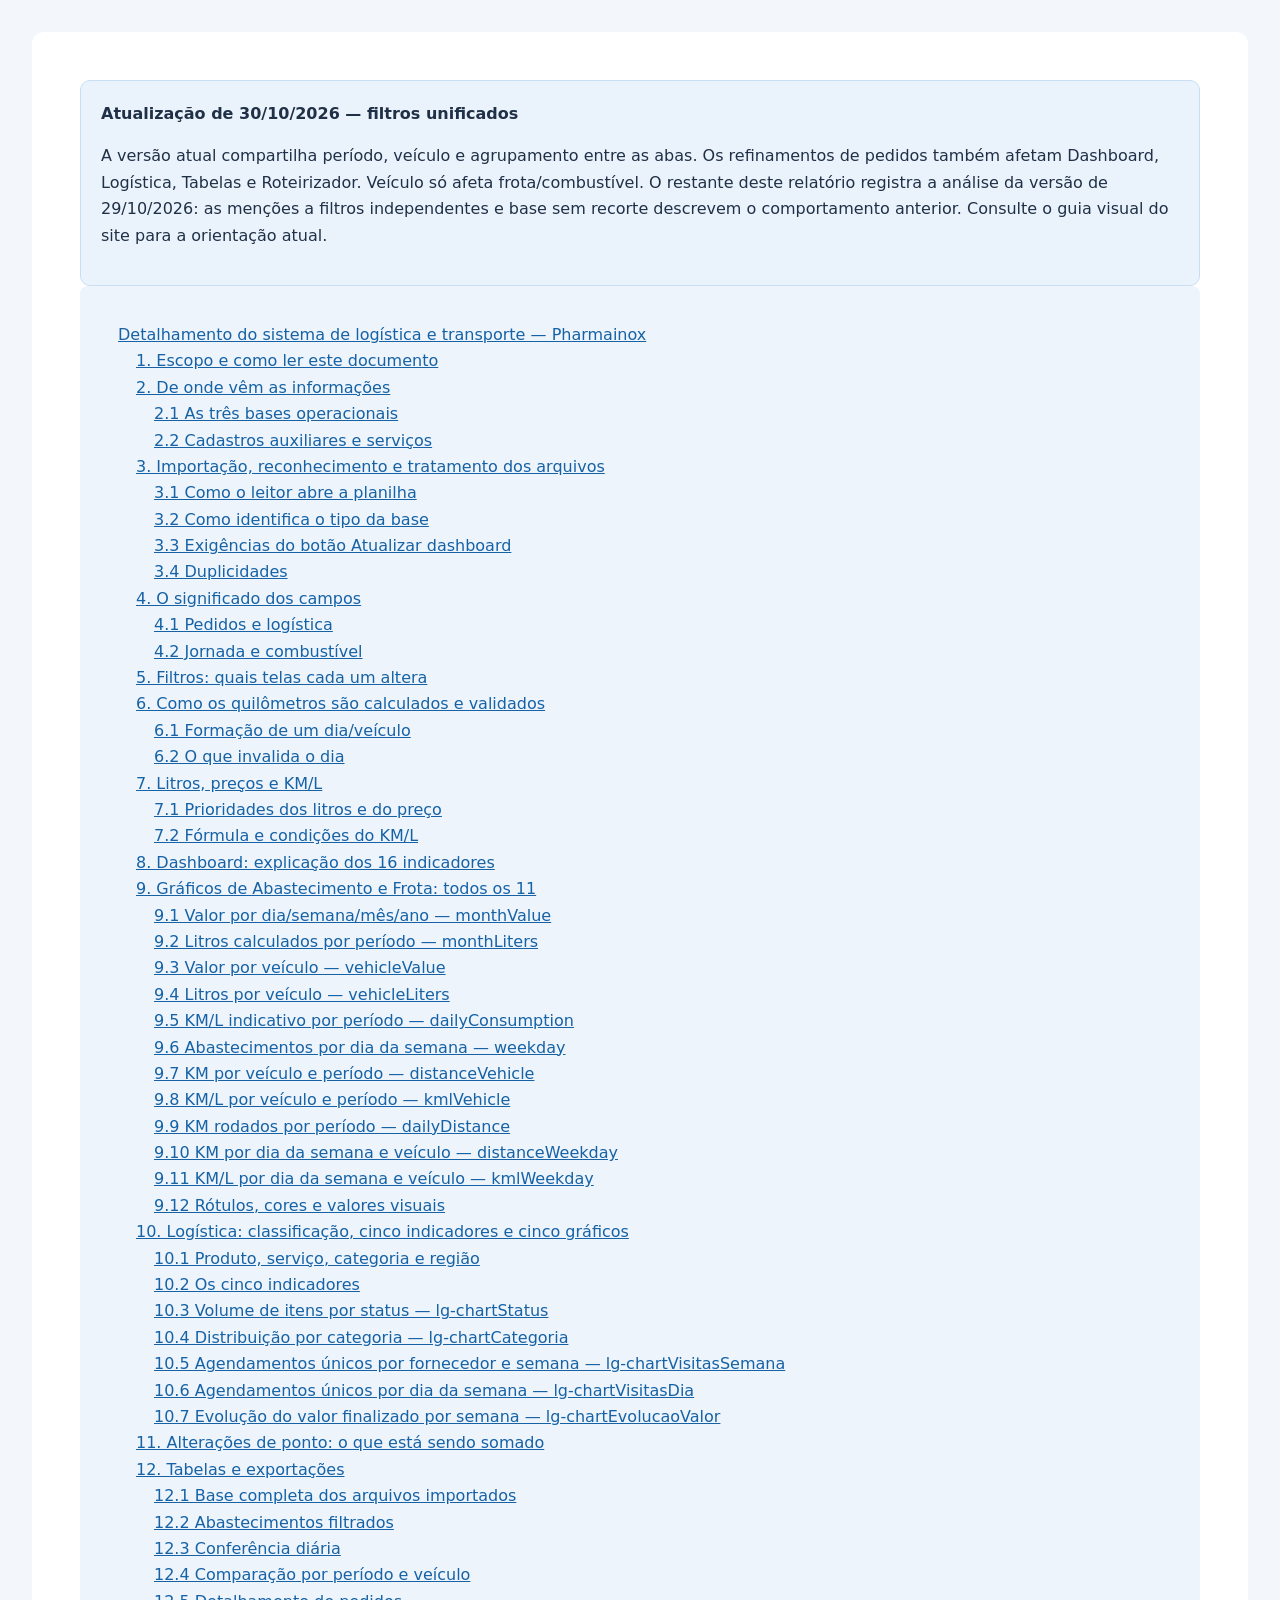
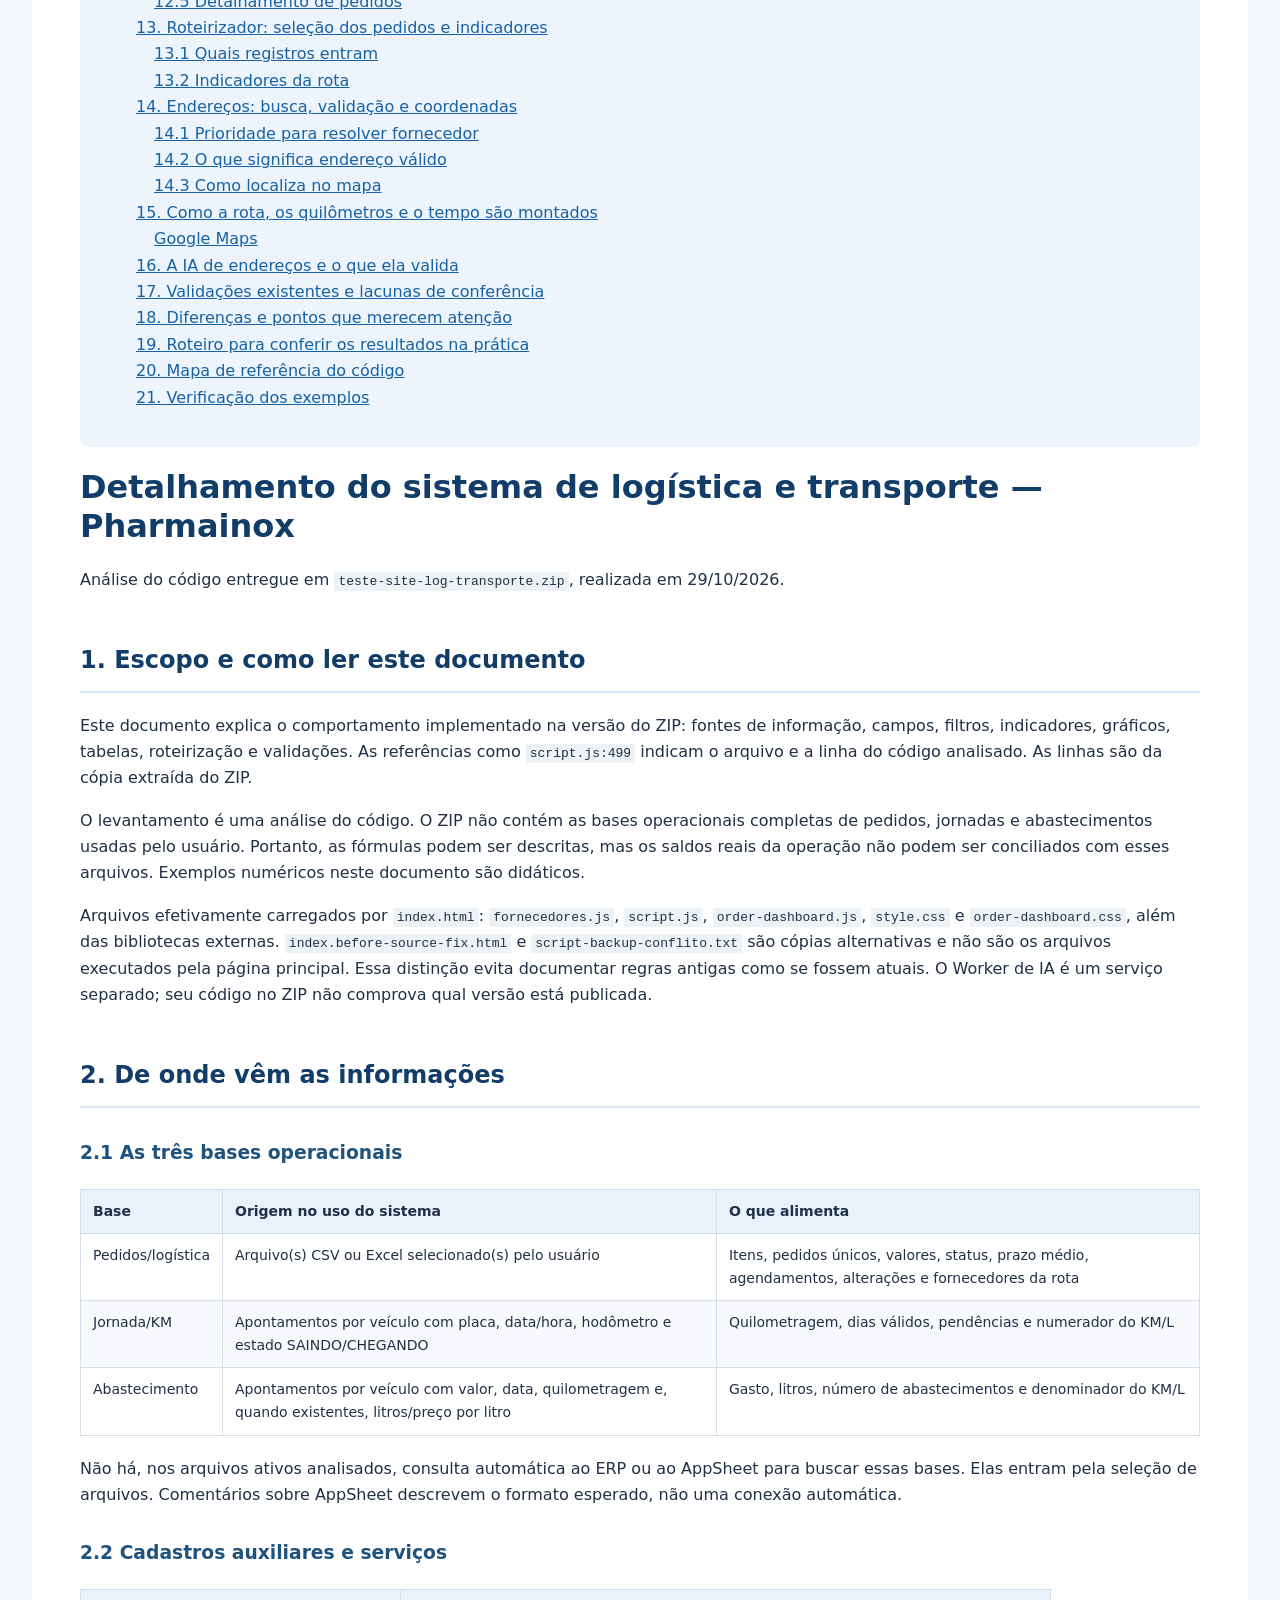
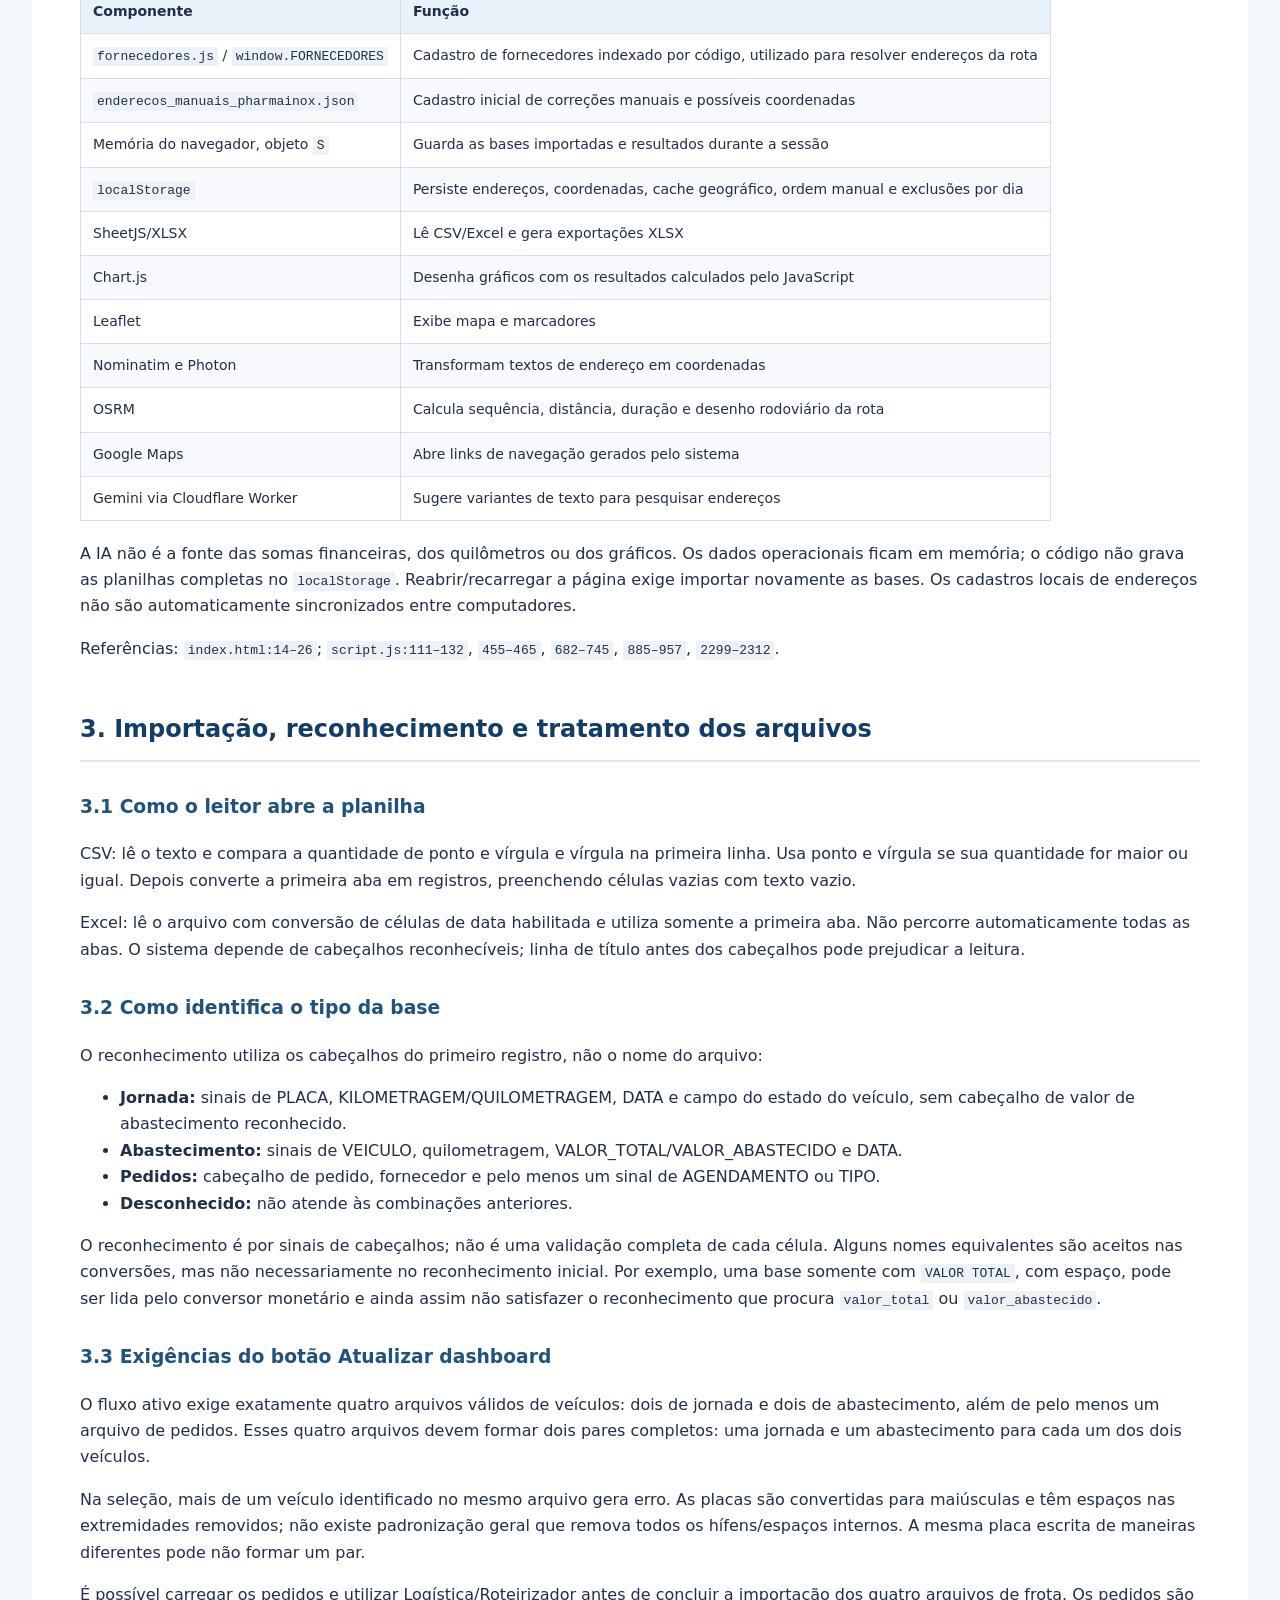
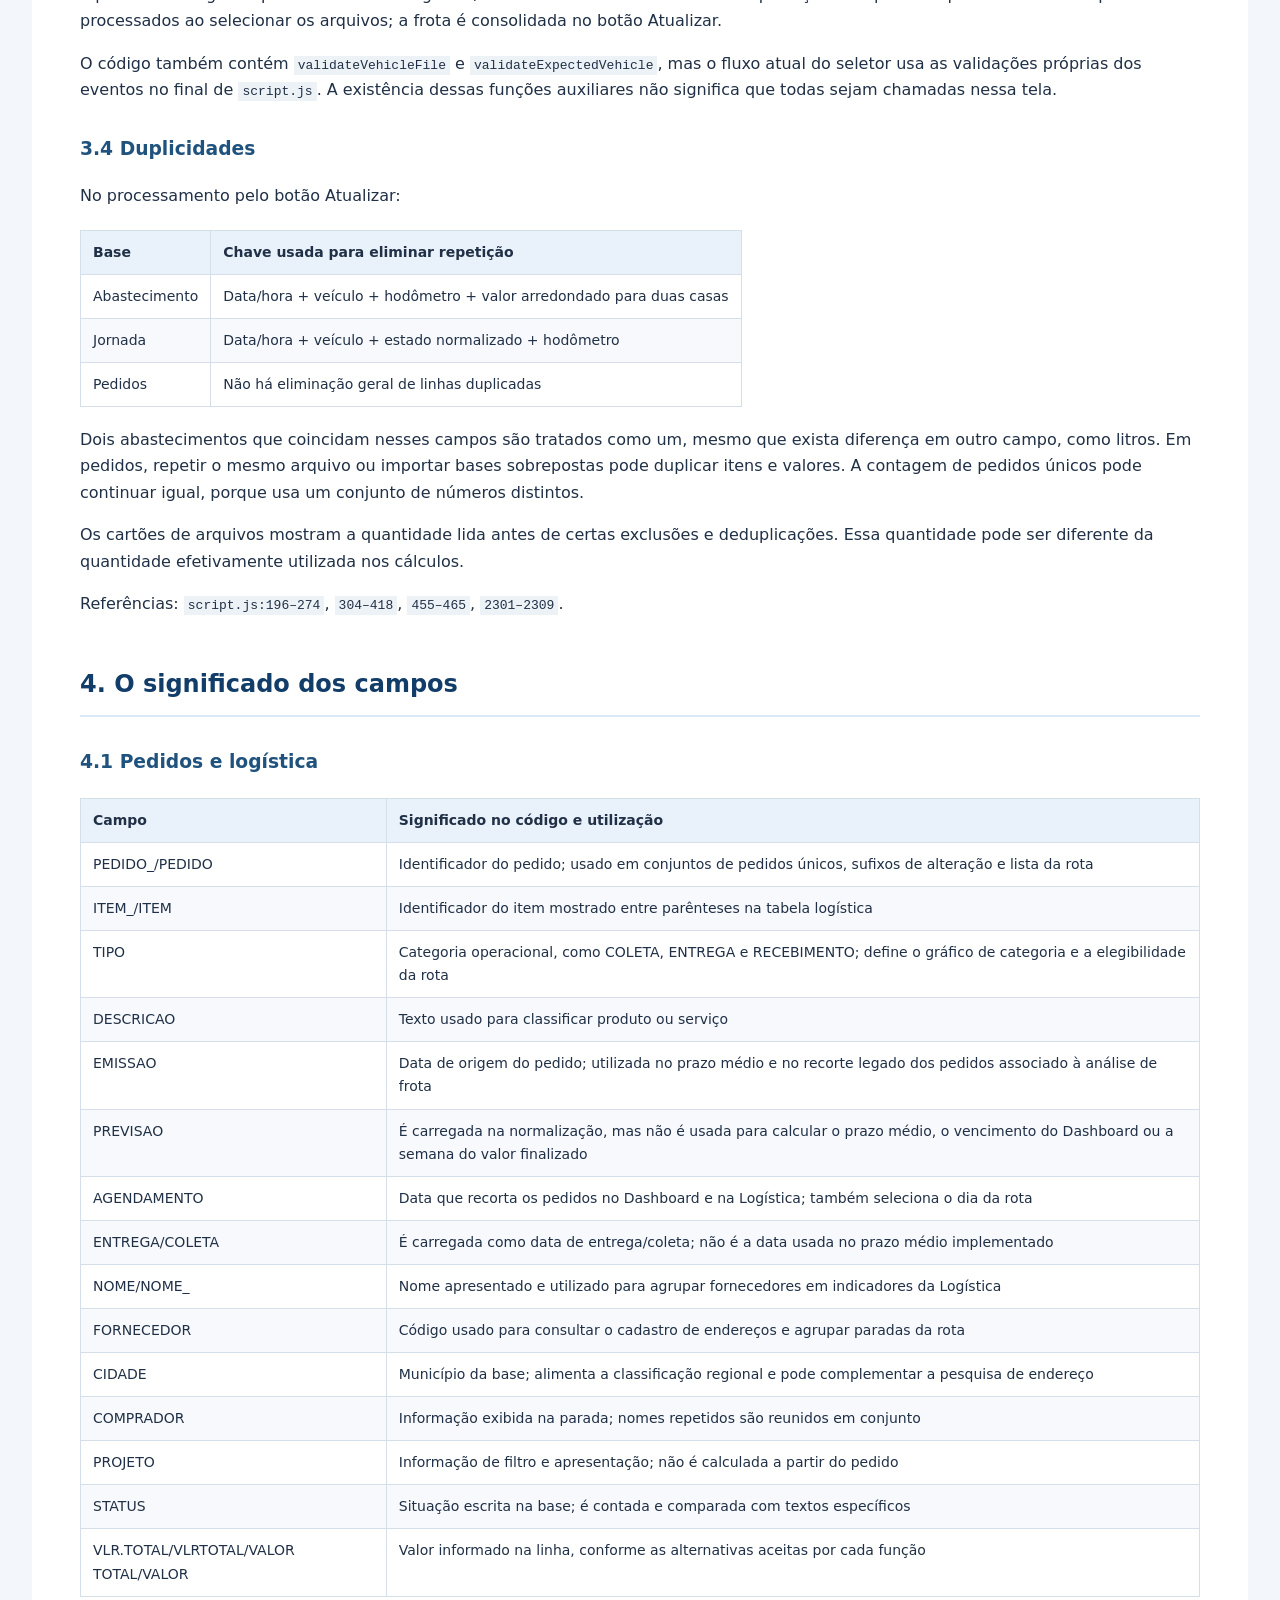
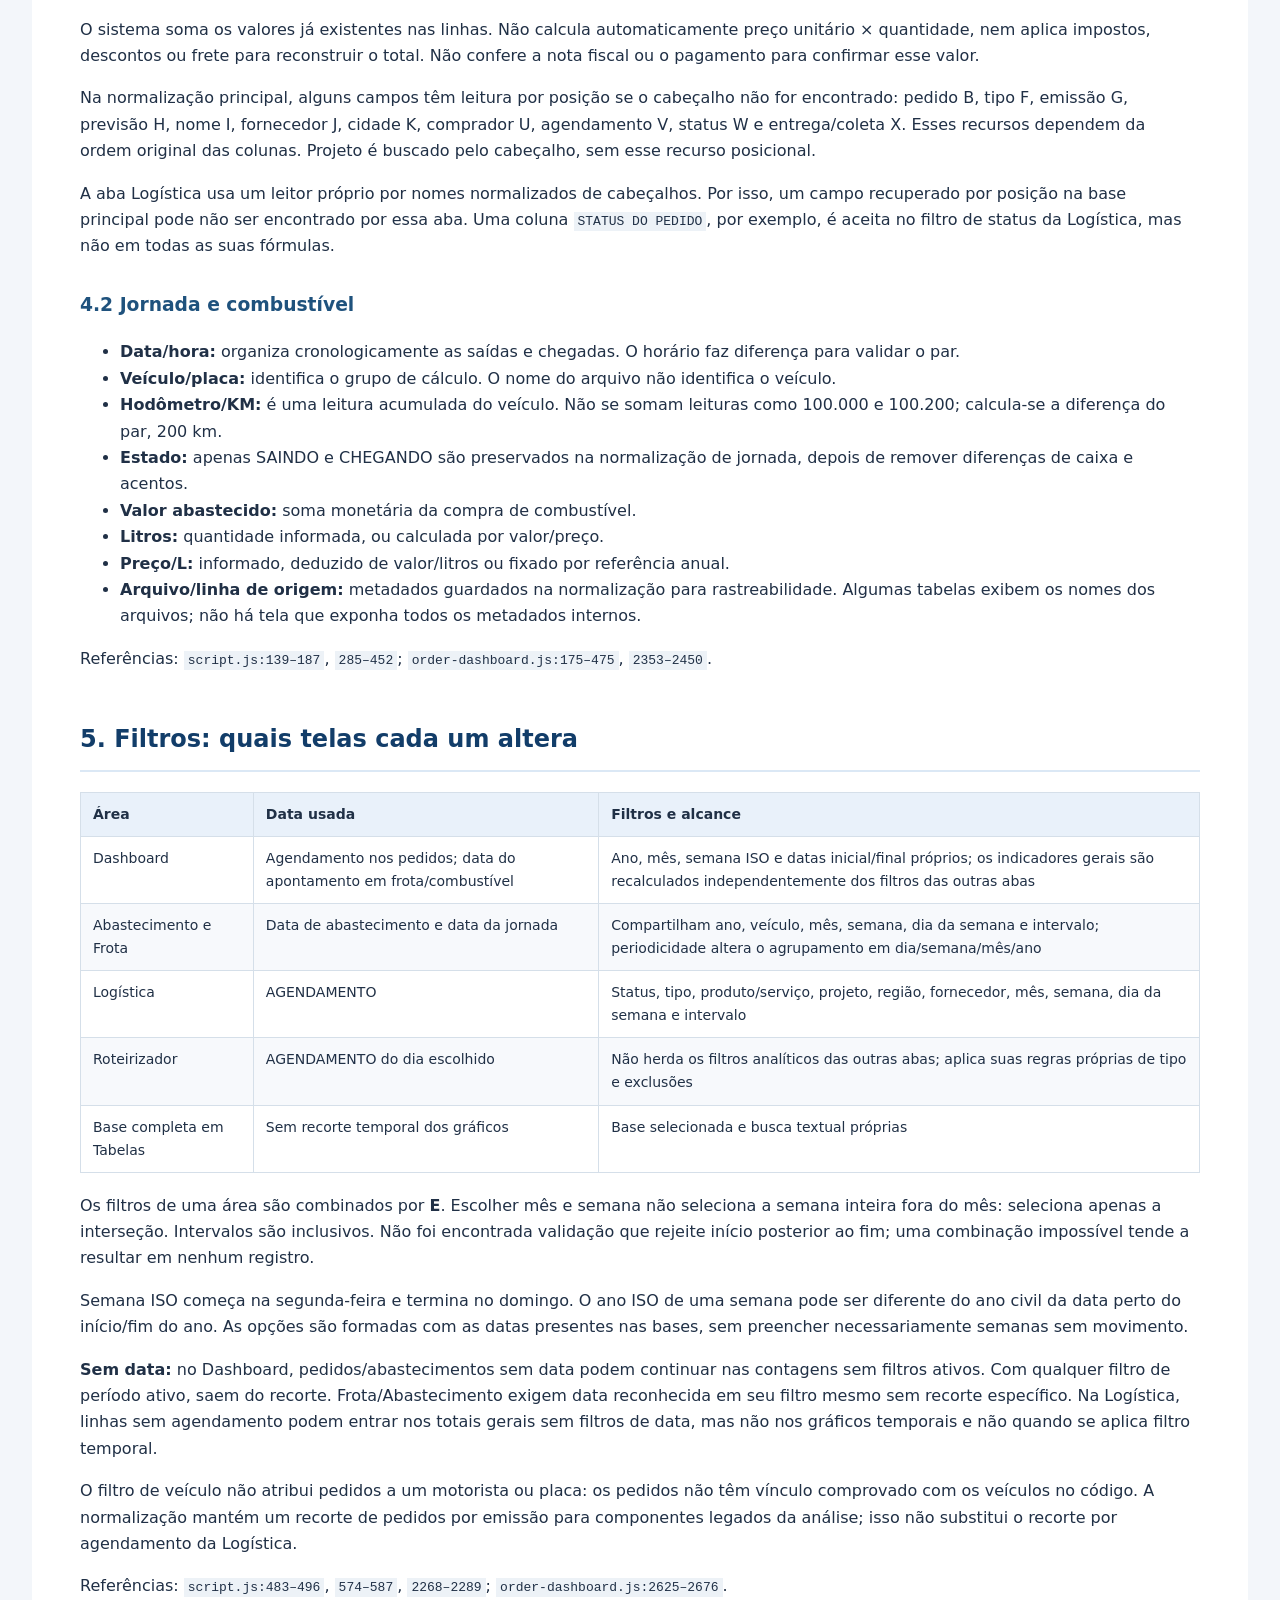
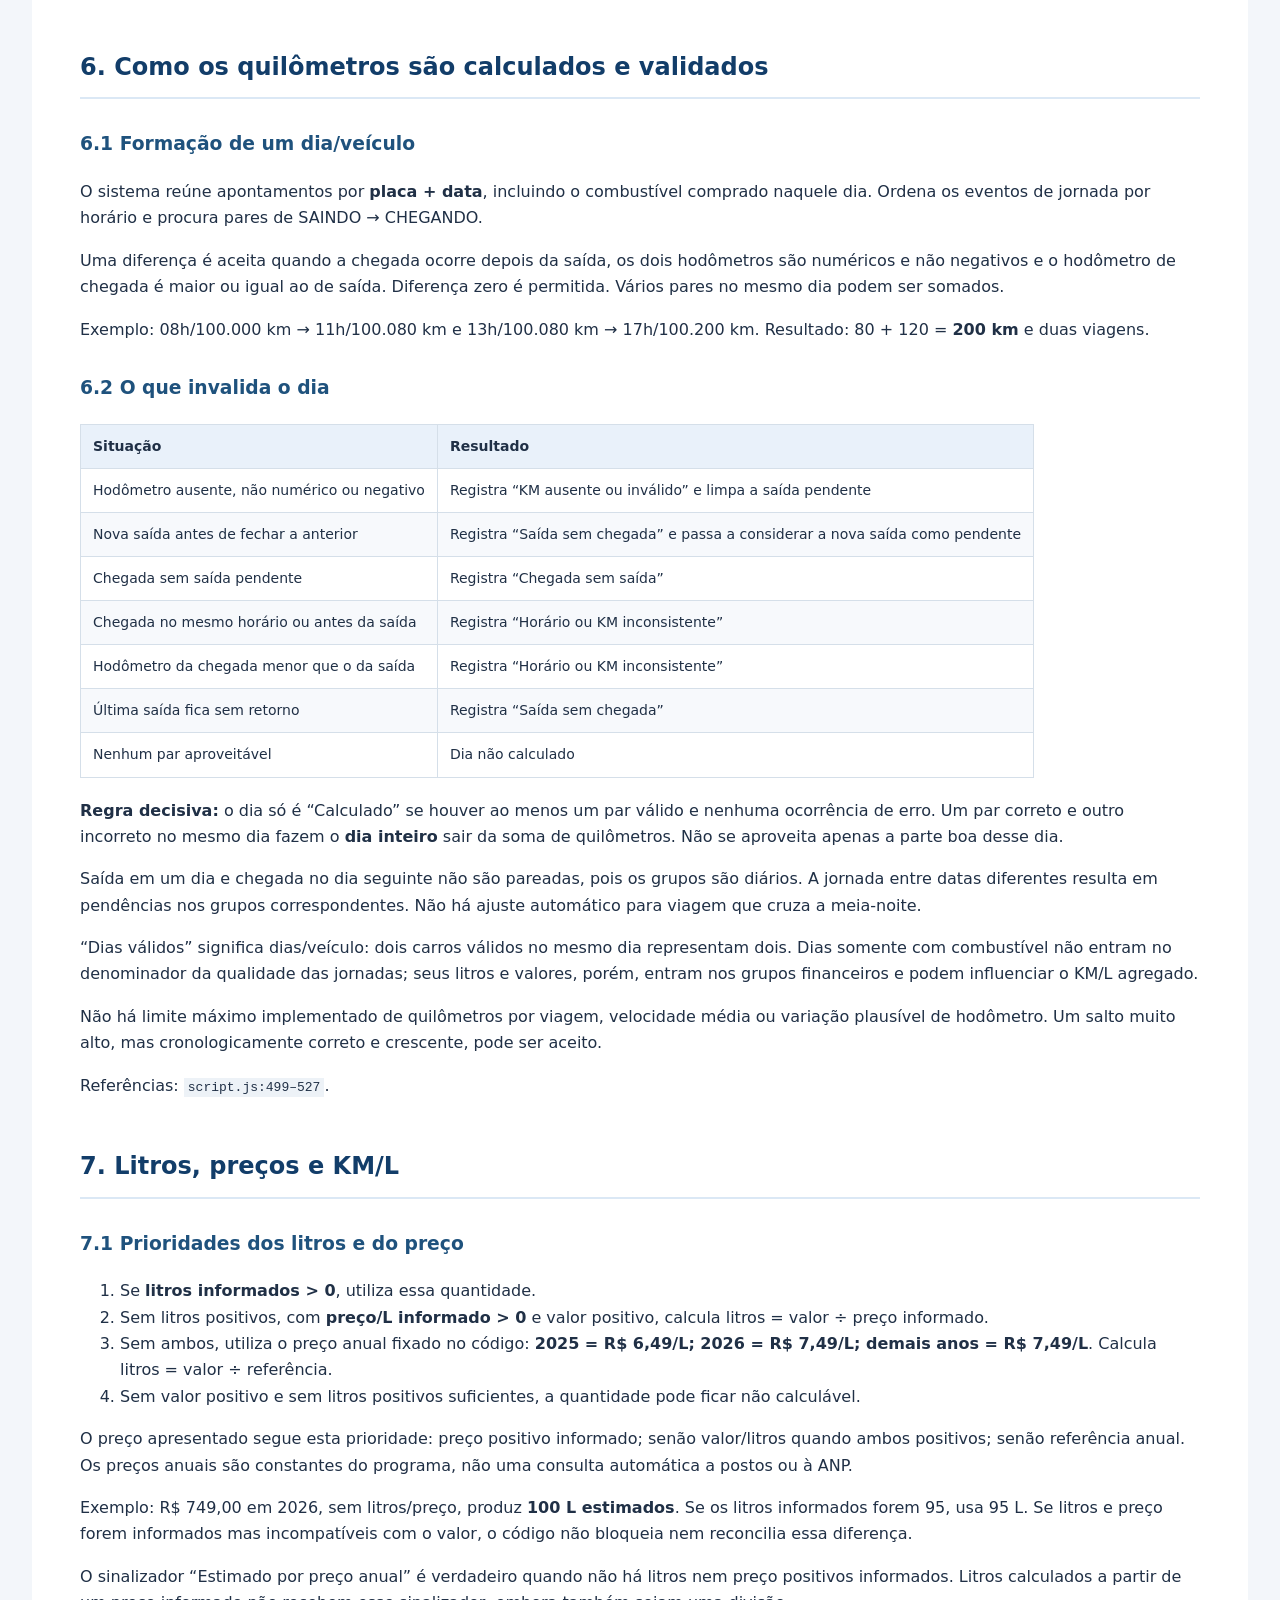
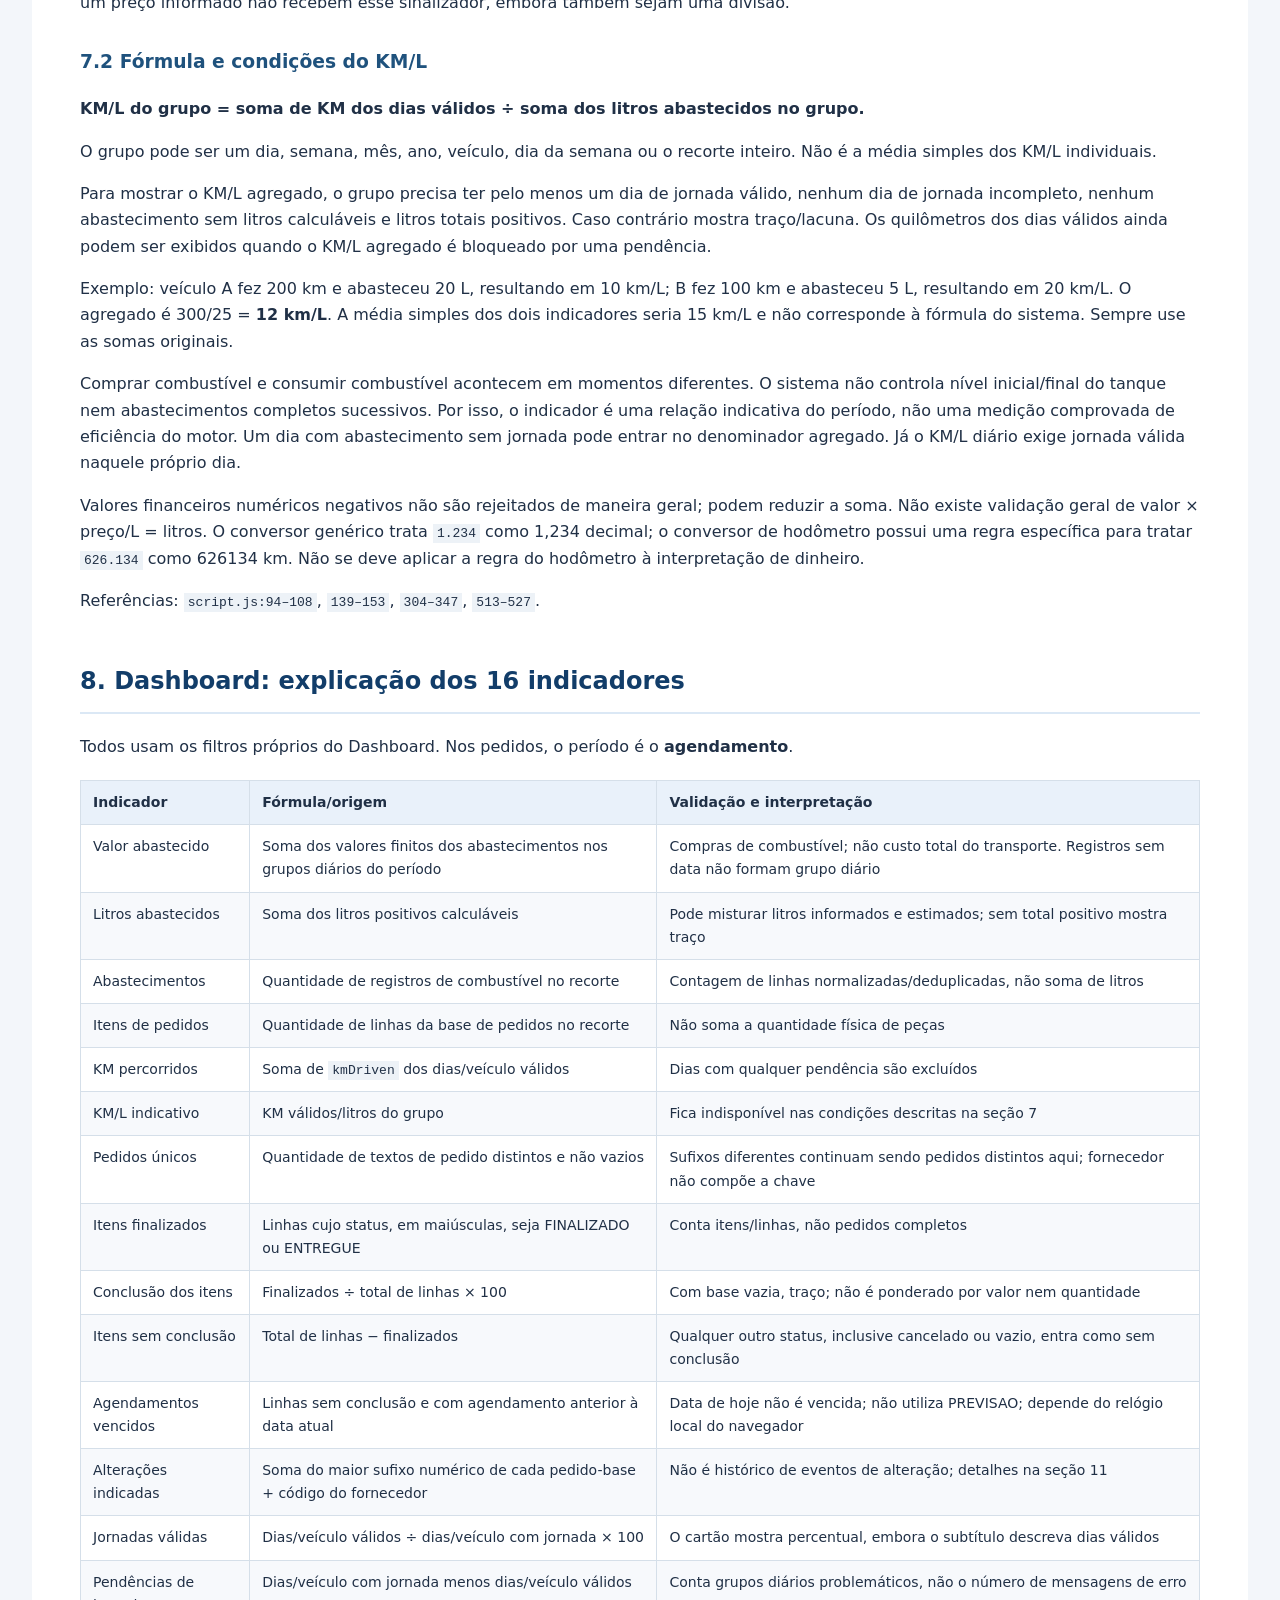
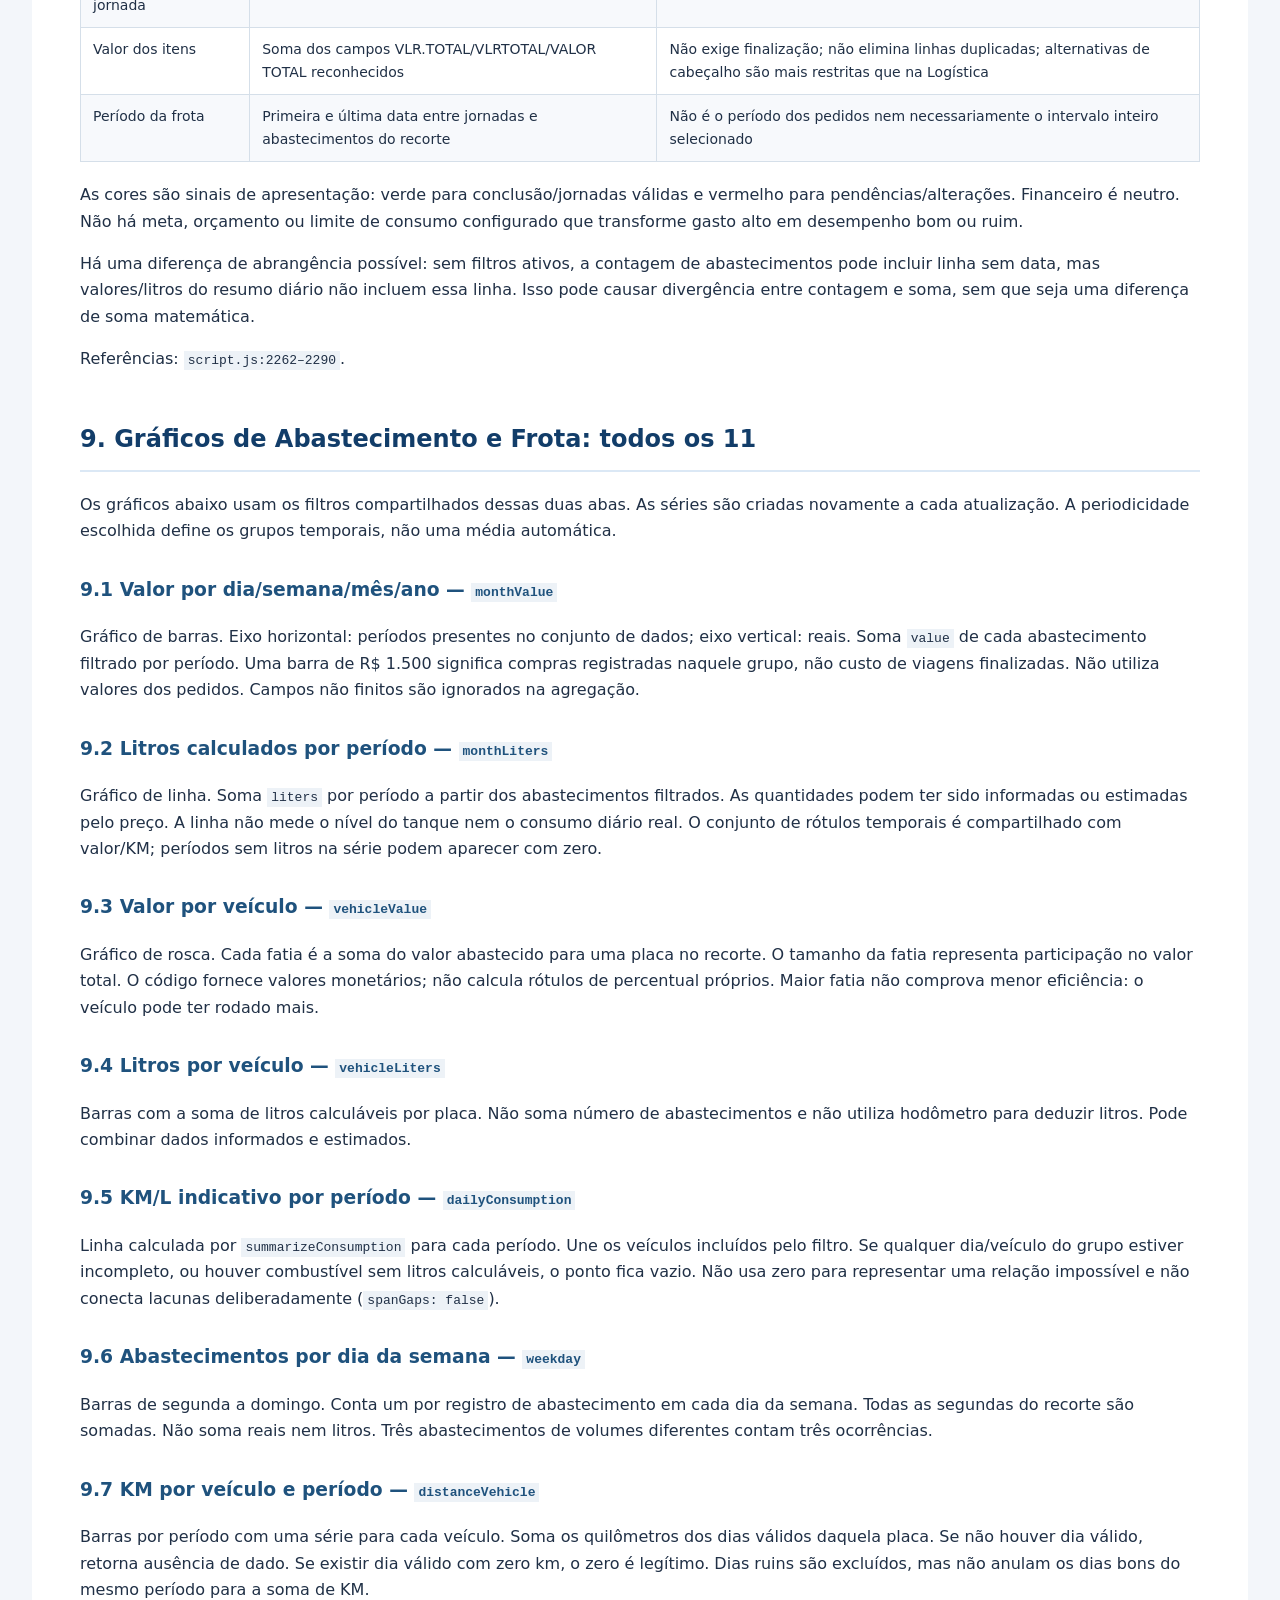
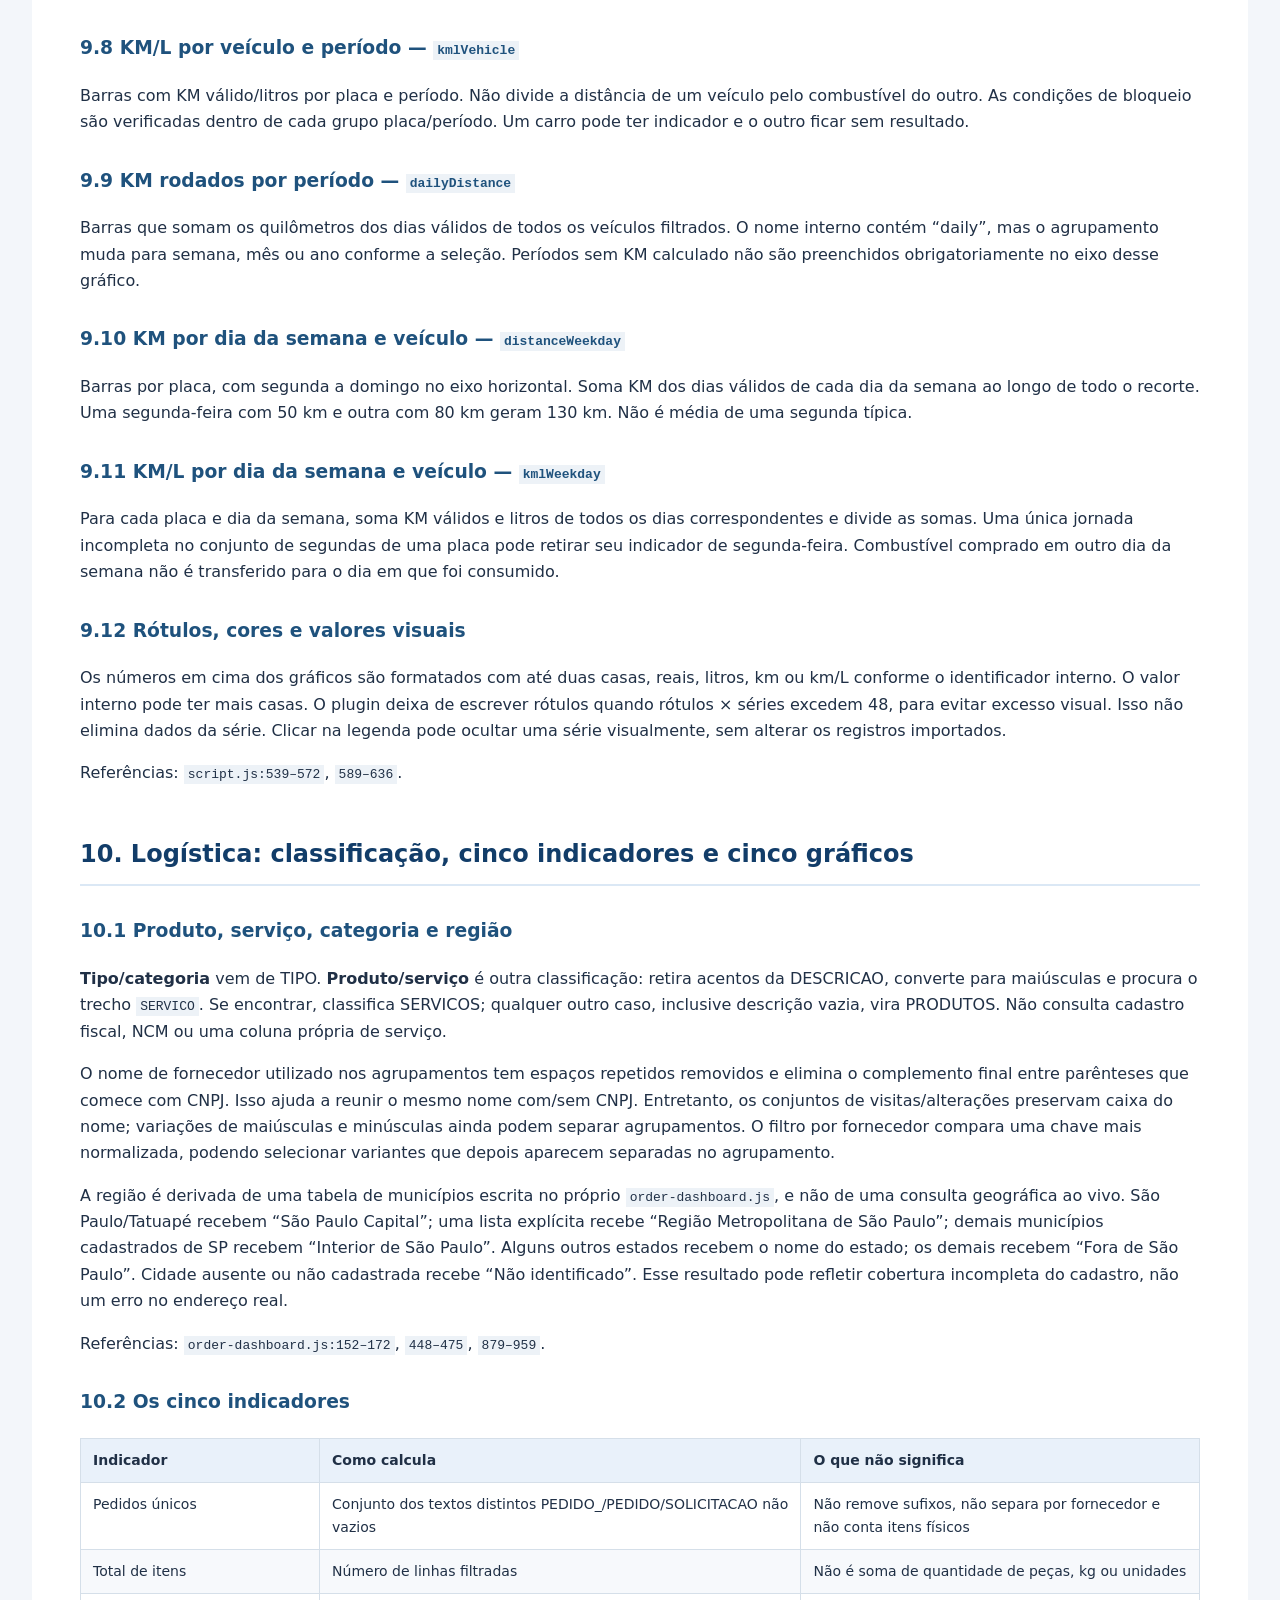
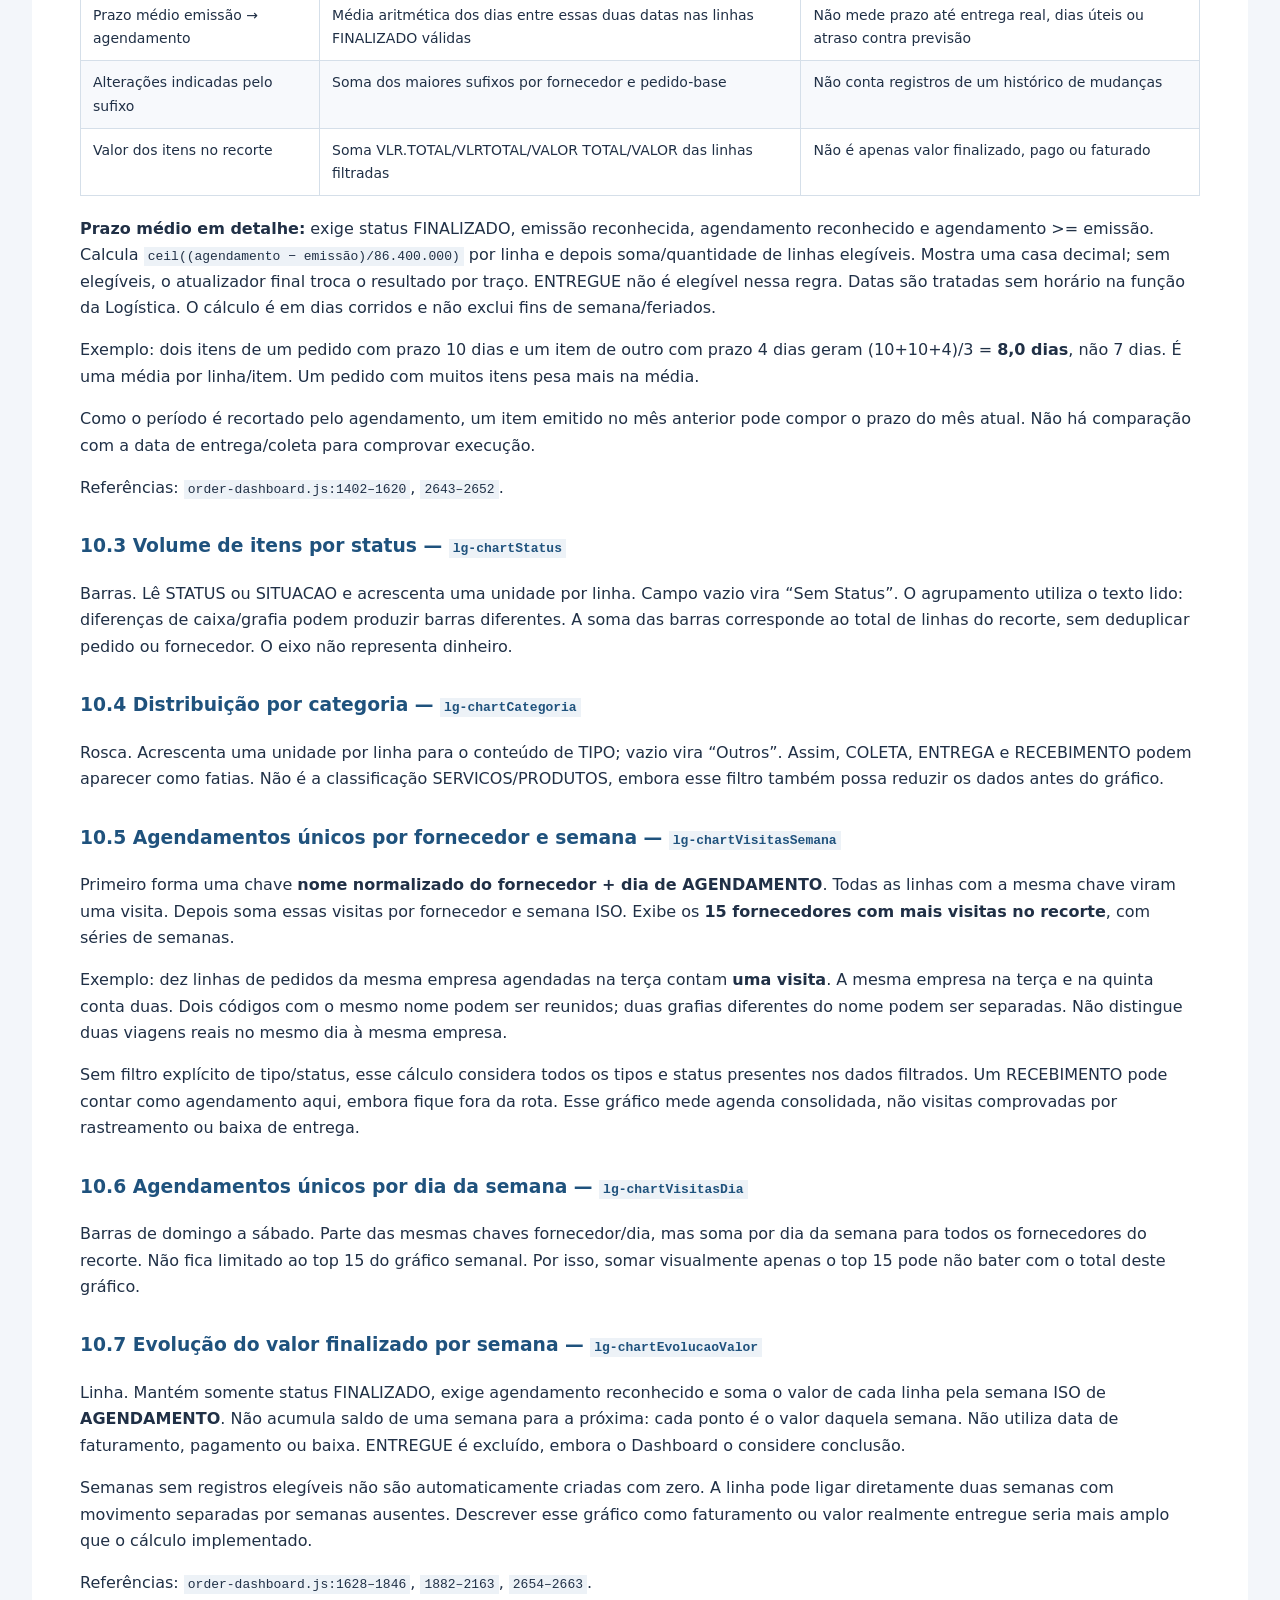
==== commit ee508690: "ATT52" ====
--- a/relatorio-completo.html
+++ b/relatorio-completo.html
@@ -1,4 +1,4 @@
-<!doctype html><html lang="pt-BR"><meta charset="utf-8"><meta name="viewport" content="width=device-width, initial-scale=1"><title>Detalhamento do sistema — Pharmainox</title><style>body{font:16px/1.65 system-ui,Arial;color:#203046;background:#f3f6fa;margin:0}main{max-width:1120px;margin:32px auto;background:white;padding:48px;border-radius:12px}h1{font-size:32px;color:#123d69;line-height:1.2}h2{margin-top:48px;border-bottom:2px solid #dbe8f5;padding-bottom:10px;color:#123d69}h3{margin-top:30px;color:#1f527d}table{border-collapse:collapse;width:100%;font-size:14px;margin:20px 0;display:block;overflow:auto}th,td{border:1px solid #d5dfe9;padding:10px 12px;vertical-align:top;text-align:left}th{background:#e9f1fa}tr:nth-child(even){background:#f7f9fc}code{font-size:13px;background:#edf2f7;padding:2px 4px;overflow-wrap:anywhere}p,li{overflow-wrap:anywhere}a{color:#1662a5}.toc{background:#edf4fc;padding:20px;border-radius:8px}.toc ul{list-style:none;padding-left:18px}@media(max-width:700px){main{margin:0;padding:22px}h1{font-size:26px}}@media print{body{background:white}main{margin:0;padding:0;max-width:none}h2,h3{break-after:avoid}tr{break-inside:avoid}a{color:inherit}}</style><main><div class="toc">
+<!doctype html><html lang="pt-BR"><meta charset="utf-8"><meta name="viewport" content="width=device-width, initial-scale=1"><title>Detalhamento do sistema — Pharmainox</title><style>body{font:16px/1.65 system-ui,Arial;color:#203046;background:#f3f6fa;margin:0}main{max-width:1120px;margin:32px auto;background:white;padding:48px;border-radius:12px}h1{font-size:32px;color:#123d69;line-height:1.2}h2{margin-top:48px;border-bottom:2px solid #dbe8f5;padding-bottom:10px;color:#123d69}h3{margin-top:30px;color:#1f527d}table{border-collapse:collapse;width:100%;font-size:14px;margin:20px 0;display:block;overflow:auto}th,td{border:1px solid #d5dfe9;padding:10px 12px;vertical-align:top;text-align:left}th{background:#e9f1fa}tr:nth-child(even){background:#f7f9fc}code{font-size:13px;background:#edf2f7;padding:2px 4px;overflow-wrap:anywhere}p,li{overflow-wrap:anywhere}a{color:#1662a5}.toc{background:#edf4fc;padding:20px;border-radius:8px}.toc ul{list-style:none;padding-left:18px}@media(max-width:700px){main{margin:0;padding:22px}h1{font-size:26px}}@media print{body{background:white}main{margin:0;padding:0;max-width:none}h2,h3{break-after:avoid}tr{break-inside:avoid}a{color:inherit}}</style><main><aside style="background:#eaf3fc;padding:20px;border-radius:10px;border:1px solid #c9def2"><strong>Atualização de 30/10/2026 — filtros unificados</strong><p>A versão atual compartilha período, veículo e agrupamento entre as abas. Os refinamentos de pedidos também afetam Dashboard, Logística, Tabelas e Roteirizador. Veículo só afeta frota/combustível. O restante deste relatório registra a análise da versão de 29/10/2026: as menções a filtros independentes e base sem recorte descrevem o comportamento anterior. Consulte o guia visual do site para a orientação atual.</p></aside><div class="toc">
 <ul>
 <li><a href="#detalhamento-do-sistema-de-logistica-e-transporte-pharmainox">Detalhamento do sistema de logística e transporte — Pharmainox</a><ul>
 <li><a href="#1-escopo-e-como-ler-este-documento">1. Escopo e como ler este documento</a></li>
